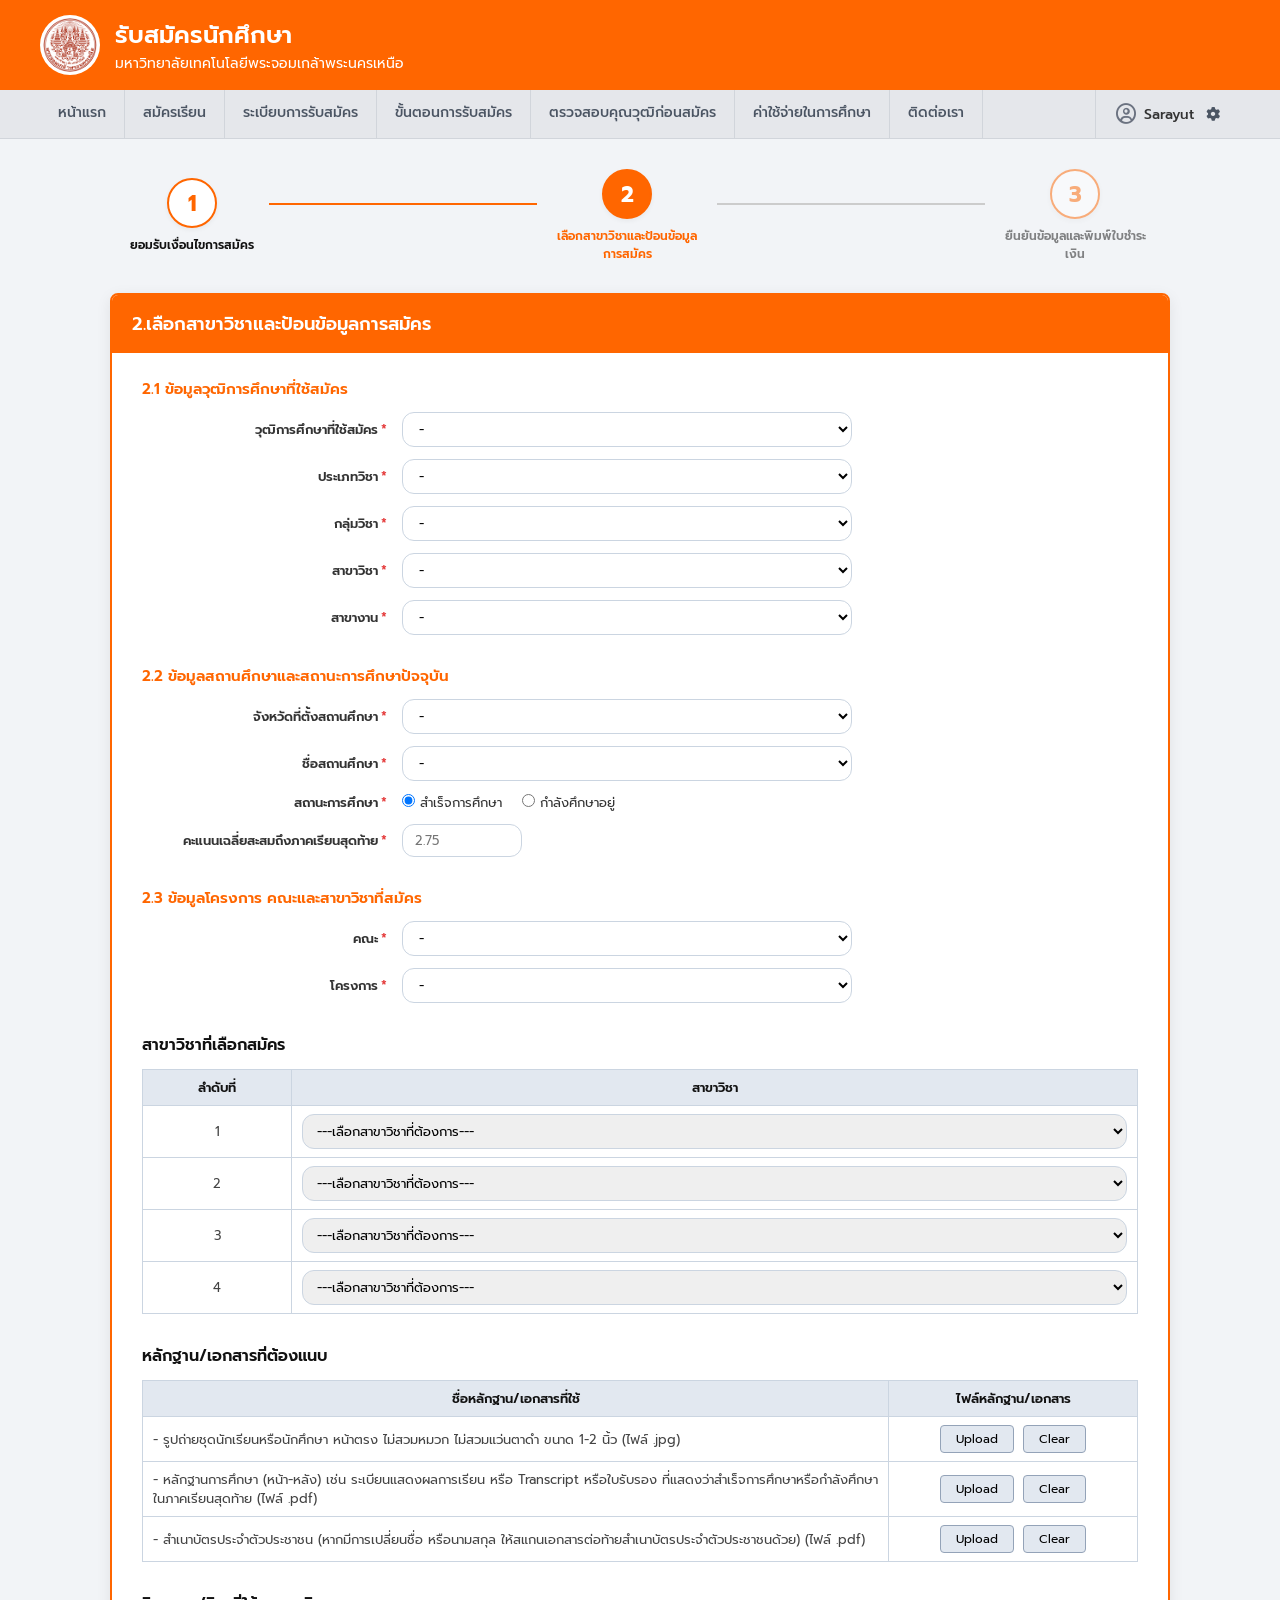
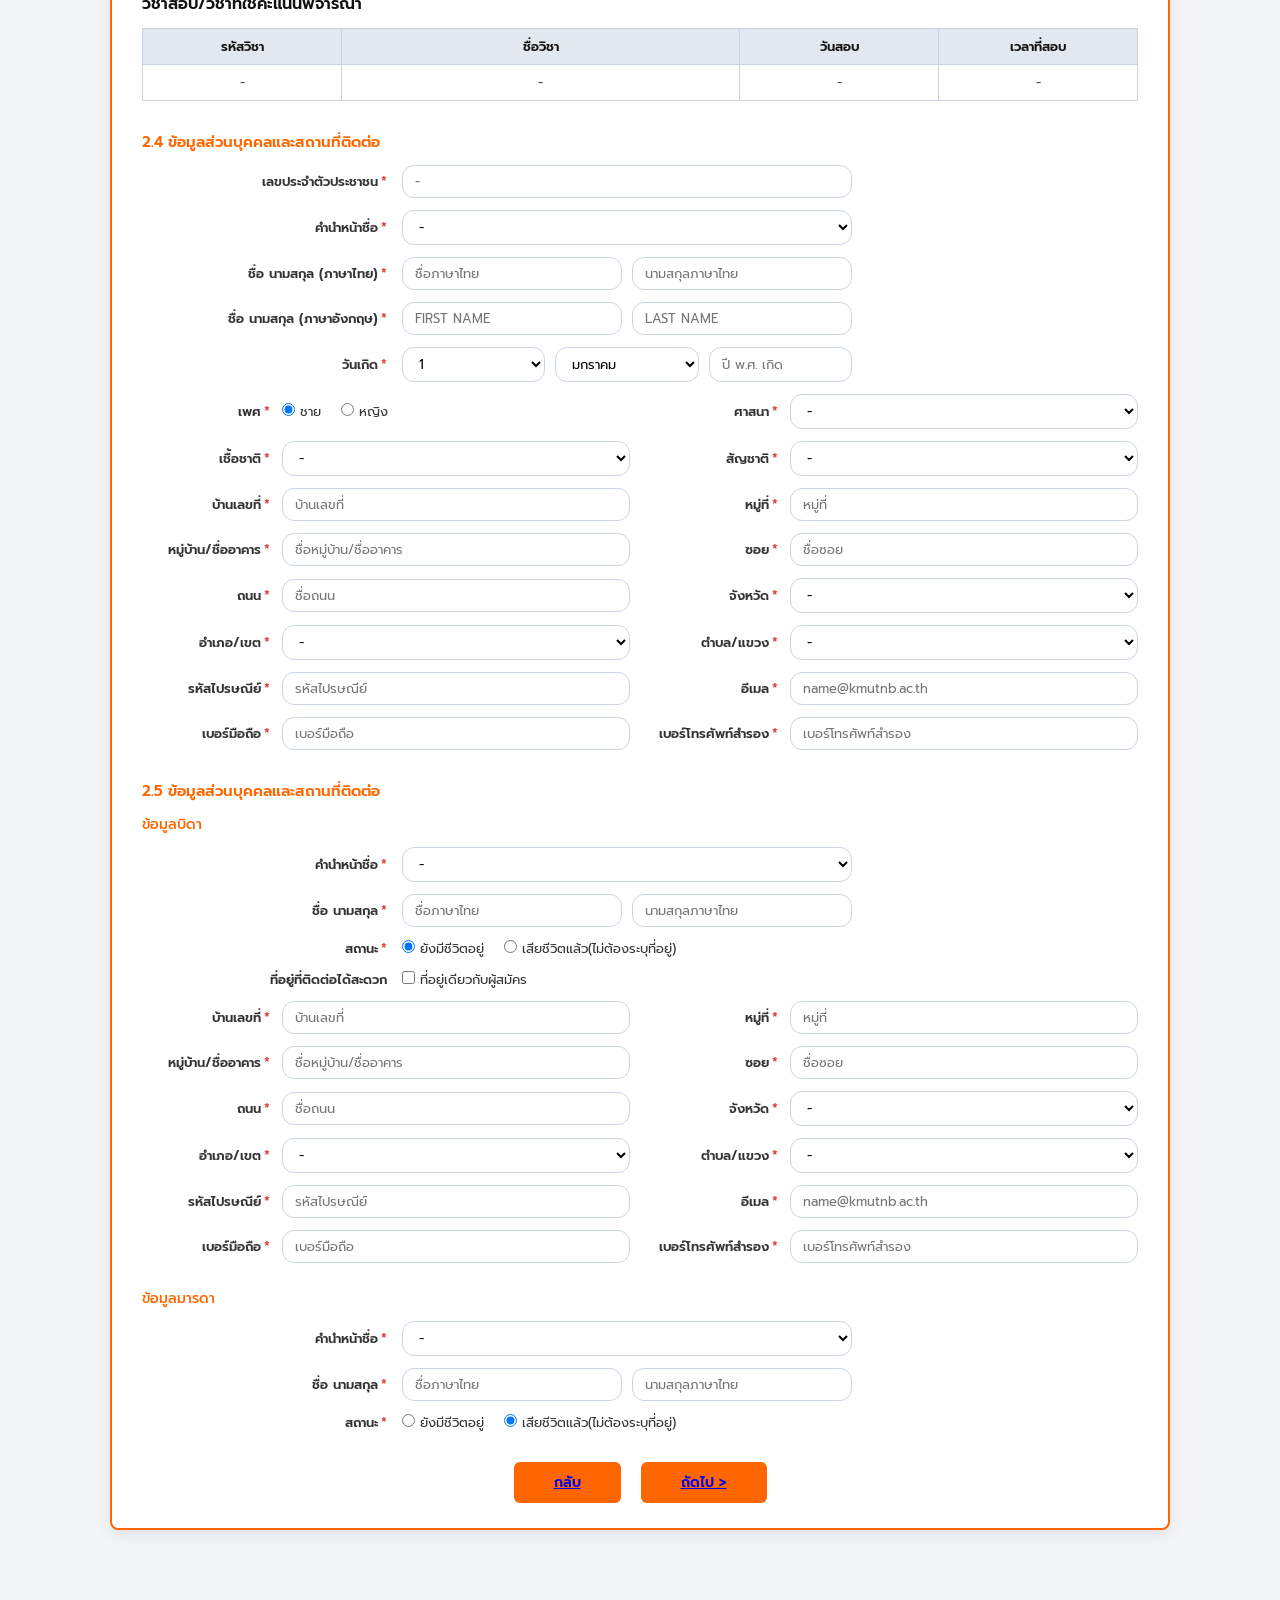
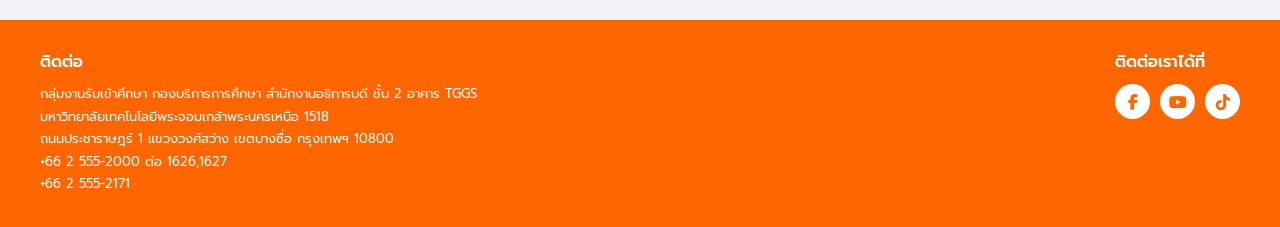
==== form_2.html @ 9cd58e1c "Add files via upload" ====
<!DOCTYPE html>
<html lang="th">
<head>
    <meta charset="UTF-8">
    <meta name="viewport" content="width=device-width, initial-scale=1.0">
    <title>เลือกสาขาวิชาและป้อนข้อมูลการสมัคร - มหาวิทยาลัยเทคโนโลยีพระจอมเกล้าพระนครเหนือ</title>
    <link rel="stylesheet" href="Css/style.css">
    <!-- Google Font (Prompt) -->
    <link href="https://fonts.googleapis.com/css2?family=Prompt:wght@300;400;500;600;700&display=swap" rel="stylesheet">
    <!-- FontAwesome Icons -->
    <link rel="stylesheet" href="https://cdnjs.cloudflare.com/ajax/libs/font-awesome/6.4.0/css/all.min.css">
</head>
<body>

    <!-- Top Header -->
    <header class="top-header">
        <div class="header-container">
            <div class="logo-area">
                <img src="image/logo_kmutnb.png" alt="Logo KMUTNB" class="img-university-logo">
                <div class="header-title">
                    <h1>รับสมัครนักศึกษา</h1>
                    <h2>มหาวิทยาลัยเทคโนโลยีพระจอมเกล้าพระนครเหนือ</h2>
                </div>
            </div>
        </div>
    </header>

    <!-- Navigation Bar -->
    <nav class="main-nav">
        <div class="nav-container">
            <a href="index.html">หน้าแรก</a>
            <a href="form_1.html">สมัครเรียน</a>
            <a href="regulations.html">ระเบียบการรับสมัคร</a>
            <a href="process.html">ขั้นตอนการรับสมัคร</a>
            <a href="eligibility.html">ตรวจสอบคุณวุฒิก่อนสมัคร</a>
            <a href="tuition.html">ค่าใช้จ่ายในการศึกษา</a>
            <a href="contact.html">ติดต่อเรา</a>
            <!-- ส่วนโปรไฟล์และเมนูตั้งค่า -->
            <!-- ส่วนโปรไฟล์และกล่องข้อความออกจากระบบแบบดันลงมาข้างล่าง -->
            <details class="user-profile-dropdown">
                <summary class="user-profile-menu">
                <i class="fa-regular fa-circle-user profile-icon"></i>
                <span>Sarayut</span>
                <i class="fa-solid fa-gear settings-icon"></i>
                </summary>
            
                <!-- กล่องข้อความออกจากระบบที่จะขยายพื้นที่ลงมาด้านล่างโดยไม่ทับซ้อน -->
                <div class="dropdown-box">
                    <a href="Login.html" class="logout-link">
                        <i class="fa-solid fa-right-from-bracket"></i> Log out
                    </a>
                </div>
            </details>
        </div>
    </nav>

    <!-- Main Content Wrapper -->
    <main class="main-content">

        <!-- Step Indicator Bar -->
        <div class="step-wrapper">
            <div class="step-item completed">
                <div class="step-circle">1</div>
                <span class="step-label">ยอมรับเงื่อนไขการสมัคร</span>
            </div>
            <div class="step-line completed"></div>
            <div class="step-item active">
                <div class="step-circle">2</div>
                <span class="step-label">เลือกสาขาวิชาและป้อนข้อมูลการสมัคร</span>
            </div>
            <div class="step-line"></div>
            <div class="step-item">
                <div class="step-circle">3</div>
                <span class="step-label">ยืนยันข้อมูลและพิมพ์ใบชำระเงิน</span>
            </div>
        </div>

        <!-- Main Form Card Container -->
        <div class="form-card">
            <div class="form-header">
                <h3>2.เลือกสาขาวิชาและป้อนข้อมูลการสมัคร</h3>
            </div>

            <form class="application-form">

                <!-- 2.1 ข้อมูลวุฒิการศึกษาที่ใช้สมัคร -->
                <section class="form-section">
                    <h4 class="section-title">2.1 ข้อมูลวุฒิการศึกษาที่ใช้สมัคร</h4>
                    
                    <div class="form-row-single">
                        <label>วุฒิการศึกษาที่ใช้สมัคร<span class="required">*</span></label>
                        <select>
                            <option value="">-</option>
                            <option value="high_school">มัธยมศึกษาตอนปลาย</option>
                            <option value="associate">ปวช.</option>
                            <option value="bachelor">ปวส.</option>
                            <option value="master">ปริญญาตรี</option>
                        </select>
                    </div>
                    <div class="form-row-single">
                        <label>ประเภทวิชา<span class="required">*</span></label>
                        <select>
                            <option value="">-</option>
                            <option value="science">วิทยาศาสตร์</option>
                            <option value="liberal_arts">มนุษยศาสตร์</option>
                            <option value="liberal_arts2">อุตสาหกรรม</option>
                            <option value="liberal_arts3">เทคโนโลยีสารสนเทศ</option>
                        </select>
                    </div>
                    <div class="form-row-single">
                        <label>กลุ่มวิชา<span class="required">*</span></label>
                        <select>
                            <option value="">-</option>
                            <option value="it_innovation">เทคโนโลยีสารสนเทศและนวัตกรรม</option>
                            <option value="it_innovation1">เทคโนโลยีสารสนเทศและการสื่อสาร</option>
                        </select>
                    </div>
                    <div class="form-row-single">
                        <label>สาขาวิชา<span class="required">*</span></label>
                        <select>
                            <option value="">-</option>
                            <option value="it">เทคโนโลยีสารสนเทศ</option>
                            <option value="it1">เทคโนโลยีสื่อสาร</option>
                        </select>
                    </div>
                    <div class="form-row-single">
                        <label>สาขางาน<span class="required">*</span></label>
                        <select>
                            <option value="">-</option>
                            <option value="it">เทคโนโลยีสารสนเทศ</option>
                            <option value="it1">เทคโนโลยีสื่อสาร</option>
                        </select>
                    </div>
                </section>

                <!-- 2.2 ข้อมูลสถานศึกษาและสถานะการศึกษาปัจจุบัน -->
                <section class="form-section">
                    <h4 class="section-title">2.2 ข้อมูลสถานศึกษาและสถานะการศึกษาปัจจุบัน</h4>

                    <div class="form-row-single">
                        <label>จังหวัดที่ตั้งสถานศึกษา<span class="required">*</span></label>
                        <select>
                            <option value="">-</option>
                            <option value="bangkok">กรุงเทพมหานคร</option>
                            <option value="samut_prakan">สมุทรปราการ</option>
                            <option value="nonthaburi">นนทบุรี</option>
                            <option value="pathum_thani">ปทุมธานี</option>
                        </select>
                    </div>
                    <div class="form-row-single">
                        <label>ชื่อสถานศึกษา<span class="required">*</span></label>
                        <select>
                            <option value="">-</option>
                            <option value="pathum_thani">วิทยาลัยเทคโนโลยีปทุมธานี</option>
                            <option value="bangkok">วิทยาลัยเทคโนโลยีกรุงเทพมหานคร</option>
                            <option value="samut_prakan">วิทยาลัยเทคโนโลยีสมุทรปราการ</option>
                            <option value="phangnga">วิทยาลัยเทคโนโลยีพงศ์สวัสดิ์</option>
                            <option value="nonthaburi">โรงเรียนเตรียมอุดม</option>
                        </select>
                    </div>
                    <div class="form-row-single">
                        <label>สถานะการศึกษา<span class="required">*</span></label>
                        <div class="radio-group">
                            <label><input type="radio" name="edu_status" checked> สำเร็จการศึกษา</label>
                            <label><input type="radio" name="edu_status"> กำลังศึกษาอยู่</label>
                        </div>
                    </div>
                    <div class="form-row-single">
                        <label>คะแนนเฉลี่ยสะสมถึงภาคเรียนสุดท้าย<span class="required">*</span></label>
                        <input type="text" placeholder="2.75" class="input-small">
                    </div>
                </section>

                <!-- 2.3 ข้อมูลโครงการ คณะและสาขาวิชาที่สมัคร -->
                <section class="form-section">
                    <h4 class="section-title">2.3 ข้อมูลโครงการ คณะและสาขาวิชาที่สมัคร</h4>

                    <div class="form-row-single">
                        <label>คณะ<span class="required">*</span></label>
                        <select>
                            <option value="">-</option>
                            <option value="faculty_of_engineering">คณะวิศวกรรมศาสตร์</option>
                            <option value="faculty_of_information_technology">คณะเทคโนโลยีสารสนเทศและอุสหกรรม</option>
                        </select>
                    </div>
                    <div class="form-row-single">
                        <label>โครงการ<span class="required">*</span></label>
                        <select>
                            <option value="">-</option>
                            <option value="project_a">โครงการ A</option>
                            <option value="project_b">โครงการ B</option>
                        </select>
                    </div>
                </section>

                <!-- สาขาวิชาที่เลือกสมัคร (Table) -->
                <section class="form-section">
                    <h4 class="table-title">สาขาวิชาที่เลือกสมัคร</h4>
                    <div class="table-responsive">
                        <table class="custom-table">
                            <thead>
                                <tr>
                                    <th width="15%">ลำดับที่</th>
                                    <th width="85%">สาขาวิชา</th>
                                </tr>
                            </thead>
                            <tbody>
                                <tr>
                                    <td class="text-center">1</td>
                                    <td><select>
                                        <option value="">---เลือกสาขาวิชาที่ต้องการ---</option>
                                        <option value="computer_science">สาขาคอมพิวเตอร์วิทยา</option>
                                        <option value="software_engineering">สาขาวิศวกรรมซอฟต์แวร์</option>
                                        <option value="industrial_engineering">สาขาวิชาอุตสาหกรรม</option>
                                        <option value="information_technology">สาขาวิชาเทคโนโลยีสารสนเทศ</option>
                                    </select></td>
                                </tr>
                                <tr>
                                    <td class="text-center">2</td>
                                    <td><select>
                                        <option value="">---เลือกสาขาวิชาที่ต้องการ---</option>
                                        <option value="computer_science">สาขาคอมพิวเตอร์วิทยา</option>
                                        <option value="software_engineering">สาขาวิศวกรรมซอฟต์แวร์</option>
                                        <option value="industrial_engineering">สาขาวิชาอุตสาหกรรม</option>
                                        <option value="information_technology">สาขาวิชาเทคโนโลยีสารสนเทศ</option>
                                    </select></td>
                                </tr>
                                <tr>
                                    <td class="text-center">3</td>
                                    <td><select>
                                        <option value="">---เลือกสาขาวิชาที่ต้องการ---</option>
                                        <option value="computer_science">สาขาคอมพิวเตอร์วิทยา</option>
                                        <option value="software_engineering">สาขาวิศวกรรมซอฟต์แวร์</option>
                                        <option value="industrial_engineering">สาขาวิชาอุตสาหกรรม</option>
                                        <option value="information_technology">สาขาวิชาเทคโนโลยีสารสนเทศ</option>
                                    </select></td>
                                </tr>
                                <tr>
                                    <td class="text-center">4</td>
                                    <td><select>
                                        <option value="">---เลือกสาขาวิชาที่ต้องการ---</option>
                                        <option value="computer_science">สาขาคอมพิวเตอร์วิทยา</option>
                                        <option value="software_engineering">สาขาวิศวกรรมซอฟต์แวร์</option>
                                        <option value="industrial_engineering">สาขาวิชาอุตสาหกรรม</option>
                                        <option value="information_technology">สาขาวิชาเทคโนโลยีสารสนเทศ</option>
                                    </select></td>
                                </tr>
                            </tbody>
                        </table>
                    </div>
                </section>

                <!-- หลักฐาน/เอกสารที่ต้องแนบ (Table) -->
                <section class="form-section">
                    <h4 class="table-title">หลักฐาน/เอกสารที่ต้องแนบ</h4>
                    <div class="table-responsive">
                        <table class="custom-table">
                            <thead>
                                <tr>
                                    <th width="75%">ชื่อหลักฐาน/เอกสารที่ใช้</th>
                                    <th width="25%">ไฟล์หลักฐาน/เอกสาร</th>
                                </tr>
                            </thead>
                            <tbody>
    <tr>
        <td>- รูปถ่ายชุดนักเรียนหรือนักศึกษา หน้าตรง ไม่สวมหมวก ไม่สวมแว่นตาดำ ขนาด 1-2 นิ้ว (ไฟล์ .jpg)</td>
        <td class="text-center">
            <input type="file" id="studentPhoto" accept=".jpg,.jpeg" hidden>
            <button type="button" class="btn-tbl btn-upload"
                    onclick="document.getElementById('studentPhoto').click()">
                Upload
            </button>
            <button type="button" class="btn-tbl btn-clear"
                    onclick="document.getElementById('studentPhoto').value=''">
                Clear
            </button>
        </td>
    </tr>

    <tr>
        <td>- หลักฐานการศึกษา (หน้า-หลัง) เช่น ระเบียนแสดงผลการเรียน หรือ Transcript หรือใบรับรอง ที่แสดงว่าสำเร็จการศึกษาหรือกำลังศึกษาในภาคเรียนสุดท้าย (ไฟล์ .pdf)</td>
        <td class="text-center">
            <input type="file" id="educationDocument" accept=".pdf" hidden>
            <button type="button" class="btn-tbl btn-upload"
                    onclick="document.getElementById('educationDocument').click()">
                Upload
            </button>
            <button type="button" class="btn-tbl btn-clear"
                    onclick="document.getElementById('educationDocument').value=''">
                Clear
            </button>
        </td>
    </tr>

    <tr>
        <td>- สำเนาบัตรประจำตัวประชาชน (หากมีการเปลี่ยนชื่อ หรือนามสกุล ให้สแกนเอกสารต่อท้ายสำเนาบัตรประจำตัวประชาชนด้วย) (ไฟล์ .pdf)</td>
        <td class="text-center">
            <input type="file" id="idCard" accept=".pdf" hidden>
            <button type="button" class="btn-tbl btn-upload"
                    onclick="document.getElementById('idCard').click()">
                Upload
            </button>
            <button type="button" class="btn-tbl btn-clear"
                    onclick="document.getElementById('idCard').value=''">
                Clear
            </button>
        </td>
    </tr>
</tbody>

                        </table>
                    </div>
                </section>

                <!-- วิชาสอบ/วิชาที่ใช้คะแนนพิจารณา (Table) -->
                <section class="form-section">
                    <h4 class="table-title">วิชาสอบ/วิชาที่ใช้คะแนนพิจารณา</h4>
                    <div class="table-responsive">
                        <table class="custom-table">
                            <thead>
                                <tr>
                                    <th width="20%">รหัสวิชา</th>
                                    <th width="40%">ชื่อวิชา</th>
                                    <th width="20%">วันสอบ</th>
                                    <th width="20%">เวลาที่สอบ</th>
                                </tr>
                            </thead>
                            <tbody>
                                <tr class="text-center">
                                    <td>-</td>
                                    <td>-</td>
                                    <td>-</td>
                                    <td>-</td>
                                </tr>
                            </tbody>
                        </table>
                    </div>
                </section>

                <!-- 2.4 ข้อมูลส่วนบุคคลและสถานที่ติดต่อ -->
                <section class="form-section">
                    <h4 class="section-title">2.4 ข้อมูลส่วนบุคคลและสถานที่ติดต่อ</h4>

                    <div class="form-row-single">
                        <label>เลขประจำตัวประชาชน<span class="required">*</span></label>
                        <input type="text" placeholder="-">
                    </div>
                    <div class="form-row-single">
                        <label>คำนำหน้าชื่อ<span class="required">*</span></label>
                        <select><option value="">-</option>
                            <option value="mr">นาย</option>
                            <option value="mrs">นาง</option>
                            <option value="miss">นางสาว</option>
                        </select>
                    </div>
                    <div class="form-row-single">
                        <label>ชื่อ นามสกุล (ภาษาไทย)<span class="required">*</span></label>
                        <div class="input-dual">
                            <input type="text" placeholder="ชื่อภาษาไทย">
                            <input type="text" placeholder="นามสกุลภาษาไทย">
                        </div>
                    </div>
                    <div class="form-row-single">
                        <label>ชื่อ นามสกุล (ภาษาอังกฤษ)<span class="required">*</span></label>
                        <div class="input-dual">
                            <input type="text" placeholder="FIRST NAME">
                            <input type="text" placeholder="LAST NAME">
                        </div>
                    </div>
                    <div class="form-row-single">
                        <label>วันเกิด<span class="required">*</span></label>
                        <div class="input-triple">
                            <select><option value="">1</option>
                                <option value="2">2</option>
                                <option value="3">3</option>
                                <option value="4">4</option>
                                <option value="5">5</option>
                                <option value="6">6</option>
                                <option value="7">7</option>
                                <option value="8">8</option>
                                <option value="9">9</option>
                                <option value="10">10</option>
                                <option value="11">11</option>
                                <option value="12">12</option>
                                <option value="13">13</option>
                                <option value="14">14</option>
                                <option value="15">15</option>
                                <option value="16">16</option>
                                <option value="17">17</option>
                                <option value="18">18</option>
                                <option value="19">19</option>
                                <option value="20">20</option>
                                <option value="21">21</option>
                                <option value="22">22</option>
                                <option value="23">23</option>
                                <option value="24">24</option>
                                <option value="25">25</option>
                                <option value="26">26</option>
                                <option value="27">27</option>
                                <option value="28">28</option>
                                <option value="29">29</option>
                                <option value="30">30</option>
                                <option value="31">31</option>
                            </select>
                            <select>
                                <option value="">มกราคม</option>
                                <option value="2">กุมภาพันธ์</option>
                                <option value="3">มีนาคม</option>
                                <option value="4">เมษายน</option>
                                <option value="5">พฤษภาคม</option>
                                <option value="6">มิถุนายน</option>
                                <option value="7">กรกฎาคม</option>
                                <option value="8">สิงหาคม</option>
                                <option value="9">กันยายน</option>
                                <option value="10">ตุลาคม</option>
                                <option value="11">พฤศจิกายน</option>
                                <option value="12">ธันวาคม</option>
                            </select>
                            <input type="text" placeholder="ปี พ.ศ. เกิด">
                        </div>
                    </div>

                    <!-- 2 Column Form Layout -->
                    <div class="form-grid-2">
                        <div class="form-group-grid">
                            <label>เพศ<span class="required">*</span></label>
                            <div class="radio-group">
                                <label><input type="radio" name="gender" checked> ชาย</label>
                                <label><input type="radio" name="gender"> หญิง</label>
                            </div>
                        </div>
                        <div class="form-group-grid">
                            <label>ศาสนา<span class="required">*</span></label>
                            <select>
                                <option value="">-</option>
                                <option value="buddhism">พุทธ</option>
                                <option value="islam">อิสลาม</option>
                                <option value="christianity">คริสต์</option>
                            </select>
                        </div>

                        <div class="form-group-grid">
                            <label>เชื้อชาติ<span class="required">*</span></label>
                            <select>
                                <option value="">-</option>
                                <option value="thai">ไทย</option>
                                <option value="chinese">จีน</option>
                                <option value="malaysian">มาเลเซีย</option>
                            </select>
                        </div>
                        <div class="form-group-grid">
                            <label>สัญชาติ<span class="required">*</span></label>
                            <select>
                                <option value="">-</option>
                                <option value="thai">ไทย</option>
                                <option value="chinese">จีน</option>
                                <option value="malaysian">มาเลเซีย</option>
                            </select>
                        </div>

                        <div class="form-group-grid">
                            <label>บ้านเลขที่<span class="required">*</span></label>
                            <input type="text" placeholder="บ้านเลขที่">
                        </div>
                        <div class="form-group-grid">
                            <label>หมู่ที่<span class="required">*</span></label>
                            <input type="text" placeholder="หมู่ที่">
                        </div>

                        <div class="form-group-grid">
                            <label>หมู่บ้าน/ชื่ออาคาร<span class="required">*</span></label>
                            <input type="text" placeholder="ชื่อหมู่บ้าน/ชื่ออาคาร">
                        </div>
                        <div class="form-group-grid">
                            <label>ซอย<span class="required">*</span></label>
                            <input type="text" placeholder="ชื่อซอย">
                        </div>

                        <div class="form-group-grid">
                            <label>ถนน<span class="required">*</span></label>
                            <input type="text" placeholder="ชื่อถนน">
                        </div>
                        <div class="form-group-grid">
                            <label>จังหวัด<span class="required">*</span></label>
                            <select>
                                <option value="">-</option>
                                <option value="bangkok">กรุงเทพมหานคร</option>
                                <option value="phuket">ภูเก็ต</option>
                                <option value="chonburi">จันทบุรี</option>
                            </select>
                        </div>

                        <div class="form-group-grid">
                            <label>อำเภอ/เขต<span class="required">*</span></label>
                            <select>
                                <option value="">-</option>
                                <option value="klongtoey">คลองตัน</option>
                                <option value="sathon">สะท้อน</option>
                            </select>
                        </div>
                        <div class="form-group-grid">
                            <label>ตำบล/แขวง<span class="required">*</span></label>
                            <select>
                                <option value="">-</option>
                                <option value="suanluang">สวนหลวง</option>
                                <option value="latphrao">ลาดพร้าว</option>
                            </select>
                        </div>

                        <div class="form-group-grid">
                            <label>รหัสไปรษณีย์<span class="required">*</span></label>
                            <input type="text" placeholder="รหัสไปรษณีย์">
                        </div>
                        <div class="form-group-grid">
                            <label>อีเมล<span class="required">*</span></label>
                            <input type="email" placeholder="name@kmutnb.ac.th">
                        </div>

                        <div class="form-group-grid">
                            <label>เบอร์มือถือ<span class="required">*</span></label>
                            <input type="text" placeholder="เบอร์มือถือ">
                        </div>
                        <div class="form-group-grid">
                            <label>เบอร์โทรศัพท์สำรอง<span class="required">*</span></label>
                            <input type="text" placeholder="เบอร์โทรศัพท์สำรอง">
                        </div>
                    </div>
                </section>

                <!-- 2.5 ข้อมูลบิดา-มารดา -->
                <section class="form-section">
                    <h4 class="section-title">2.5 ข้อมูลส่วนบุคคลและสถานที่ติดต่อ</h4>
                    
                    <!-- ข้อมูลบิดา -->
                    <div class="sub-section-title">ข้อมูลบิดา</div>
                    <div class="form-row-single">
                        <label>คำนำหน้าชื่อ<span class="required">*</span></label>
                        <select>
                            <option value="">-</option>
                            <option value="mr">นาย</option>
                            <option value="miss">นางสาว</option>
                            <option value="mrs">นาง</option>
                        </select>
                    </div>
                    <div class="form-row-single">
                        <label>ชื่อ นามสกุล<span class="required">*</span></label>
                        <div class="input-dual">
                            <input type="text" placeholder="ชื่อภาษาไทย">
                            <input type="text" placeholder="นามสกุลภาษาไทย">
                        </div>
                    </div>
                    <div class="form-row-single">
                        <label>สถานะ<span class="required">*</span></label>
                        <div class="radio-group">
                            <label><input type="radio" name="father_status" checked> ยังมีชีวิตอยู่</label>
                            <label><input type="radio" name="father_status"> เสียชีวิตแล้ว(ไม่ต้องระบุที่อยู่)</label>
                        </div>
                    </div>
                    <div class="form-row-single">
                        <label>ที่อยู่ที่ติดต่อได้สะดวก</label>
                        <div class="checkbox-group">
                            <label><input type="checkbox"> ที่อยู่เดียวกับผู้สมัคร</label>
                        </div>
                    </div>

                    <div class="form-grid-2">
                        <div class="form-group-grid">
                            <label>บ้านเลขที่<span class="required">*</span></label>
                            <input type="text" placeholder="บ้านเลขที่">
                        </div>
                        <div class="form-group-grid">
                            <label>หมู่ที่<span class="required">*</span></label>
                            <input type="text" placeholder="หมู่ที่">
                        </div>

                        <div class="form-group-grid">
                            <label>หมู่บ้าน/ชื่ออาคาร<span class="required">*</span></label>
                            <input type="text" placeholder="ชื่อหมู่บ้าน/ชื่ออาคาร">
                        </div>
                        <div class="form-group-grid">
                            <label>ซอย<span class="required">*</span></label>
                            <input type="text" placeholder="ชื่อซอย">
                        </div>

                        <div class="form-group-grid">
                            <label>ถนน<span class="required">*</span></label>
                            <input type="text" placeholder="ชื่อถนน">
                        </div>
                        <div class="form-group-grid">
                            <label>จังหวัด<span class="required">*</span></label>
                            <select>
                                <option value="">-</option>
                                <option value="bangkok">กรุงเทพมหานคร</option>
                                <option value="phuket">ภูเก็ต</option>
                                <option value="chonburi">จันทบุรี</option>
                            </select>
                        </div>

                        <div class="form-group-grid">
                            <label>อำเภอ/เขต<span class="required">*</span></label>
                            <select>
                                <option value="">-</option>
                                <option value="klongtoey">คลองตัน</option>
                                <option value="sathon">สะท้อน</option>
                            </select>
                        </div>
                        <div class="form-group-grid">
                            <label>ตำบล/แขวง<span class="required">*</span></label>
                            <select>
                                <option value="">-</option>
                                <option value="suanluang">สวนหลวง</option>
                                <option value="latphrao">ลาดพร้าว</option>
                            </select>
                        </div>

                        <div class="form-group-grid">
                            <label>รหัสไปรษณีย์<span class="required">*</span></label>
                            <input type="text" placeholder="รหัสไปรษณีย์">
                        </div>
                        <div class="form-group-grid">
                            <label>อีเมล<span class="required">*</span></label>
                            <input type="email" placeholder="name@kmutnb.ac.th">
                        </div>

                        <div class="form-group-grid">
                            <label>เบอร์มือถือ<span class="required">*</span></label>
                            <input type="text" placeholder="เบอร์มือถือ">
                        </div>
                        <div class="form-group-grid">
                            <label>เบอร์โทรศัพท์สำรอง<span class="required">*</span></label>
                            <input type="text" placeholder="เบอร์โทรศัพท์สำรอง">
                        </div>
                    </div>

                    <!-- ข้อมูลมารดา -->
                    <div class="sub-section-title mt-20">ข้อมูลมารดา</div>
                    <div class="form-row-single">
                        <label>คำนำหน้าชื่อ<span class="required">*</span></label>
                        <select>
                            <option value="">-</option>
                            <option value="mr">นาย</option>
                            <option value="miss">นางสาว</option>
                            <option value="mrs">นาง</option>
                        </select>
                    </div>
                    <div class="form-row-single">
                        <label>ชื่อ นามสกุล<span class="required">*</span></label>
                        <div class="input-dual">
                            <input type="text" placeholder="ชื่อภาษาไทย">
                            <input type="text" placeholder="นามสกุลภาษาไทย">
                        </div>
                    </div>
                    <div class="form-row-single">
                        <label>สถานะ<span class="required">*</span></label>
                        <div class="radio-group">
                            <label><input type="radio" name="mother_status"> ยังมีชีวิตอยู่</label>
                            <label><input type="radio" name="mother_status" checked> เสียชีวิตแล้ว(ไม่ต้องระบุที่อยู่)</label>
                        </div>
                    </div>
                </section>

                <!-- Action Buttons -->
                <div class="action-buttons">
                    <button type="button" class="btn-back"><a href="form_1.html">กลับ</a></button>
                    <button type="button" class="btn-next"><a href="form_3.html">ถัดไป &gt;</a></button>
                </div>

            </form>
        </div>

    </main>

    <!-- Bottom Footer -->
    <footer class="main-footer">
        <div class="footer-container">
            <div class="footer-info">
                <h4>ติดต่อ</h4>
                <p>กลุ่มงานรับเข้าศึกษา กองบริการการศึกษา สำนักงานอธิการบดี ชั้น 2 อาคาร TGGS</p>
                <p>มหาวิทยาลัยเทคโนโลยีพระจอมเกล้าพระนครเหนือ 1518</p>
                <p>ถนนประชาราษฎร์ 1 แขวงวงศ์สว่าง เขตบางซื่อ กรุงเทพฯ 10800</p>
                <p>+66 2 555-2000 ต่อ 1626,1627</p>
                <p>+66 2 555-2171</p>
            </div>
            <div class="footer-social">
                <h4>ติดต่อเราได้ที่</h4>
                <div class="social-icons">
                    <a href="https://www.facebook.com/admission.kmutnb/" class="facebook"><i class="fa-brands fa-facebook-f"></i></a>
                    <a href="https://www.youtube.com/c/KMUTNBofficial/videos" class="youtube"><i class="fa-brands fa-youtube"></i></a>
                    <a href="https://www.tiktok.com/@kmutnbofficial" class="tiktok"><i class="fa-brands fa-tiktok"></i></a>
                </div>
            </div>
        </div>
    </footer>

</body>
</html>
---- Css/style.css ----
* {
    margin: 0;
    padding: 0;
    box-sizing: border-box;
    font-family: 'Prompt', sans-serif;
}

body {
    background-color: #f2f4f7;
    color: #333;
}

/* Orange Top Header */
.top-header {
    background-color: #ff6600;
    padding: 15px 20px;
}

.header-container {
    max-width: 1200px;
    margin: 0 auto;
}

.logo-area {
    display: flex;
    align-items: center;
    gap: 15px;
}

/* University Logo Image Styling */
.img-university-logo {
    width: 60px;
    height: 60px;
    object-fit: contain;
    background: #fff;
    border-radius: 50%;
    padding: 3px;
}

.header-title h1 {
    color: #fff;
    font-size: 24px;
    font-weight: 600;
}

.header-title h2 {
    color: #fff;
    font-size: 14px;
    font-weight: 400;
}

/* Navigation Bar */
.main-nav {
    background-color: #e5e7eb;
    border-bottom: 1px solid #d1d5db;
    overflow-x: auto;
}

.nav-container {
    max-width: 1200px;
    margin: 0 auto;
    display: flex;
    white-space: nowrap;
}

.main-nav a {
    padding: 12px 18px;
    text-decoration: none;
    color: #4b5563;
    font-size: 14px;
    font-weight: 500;
    border-right: 1px solid #d1d5db;
}

.main-nav a:hover, .main-nav a.active {
    background-color: #d1d5db;
    color: #111;
}

.main-nav a.logout-btn {
    margin-left: auto;
    border-left: 1px solid #d1d5db;
}

/* Main Content Wrapper */
.main-content {
    max-width: 900px;
    margin: 30px auto;
    padding: 0 15px;
}

/* Banner Mascot Image Styling */
.img-banner-mascot {
    max-height: 180px;
    object-fit: contain;
    width: 100%;
}

/* Poster Card Layout */


/* Poster Girl Graphic Image Styling */
.img-poster-girl {
    position: contain;
    width: 840px;
    height: 900px;
    
    object-fit: contain;
}

/* Bottom Footer Section */
.main-footer {
    background-color: #ff6600;
    color: #fff;
    padding: 30px 20px;
    margin-top: 40px;
}

.footer-container {
    max-width: 1200px;
    margin: 0 auto;
    display: flex;
    flex-wrap: wrap;
    justify-content: space-between;
    gap: 20px;
}

.footer-info {
    max-width: 600px;
}

.footer-info h4, .footer-social h4 {
    font-size: 16px;
    margin-bottom: 10px;
    font-weight: 600;
}

.footer-info p {
    font-size: 13px;
    line-height: 1.5;
    margin-bottom: 5px;
}

.social-icons {
    display: flex;
    gap: 10px;
}

.social-icons a {
    display: inline-flex;
    justify-content: center;
    align-items: center;
    width: 35px;
    height: 35px;
    background: #fff;
    color: #ff6600;
    border-radius: 50%;
    text-decoration: none;
    font-size: 16px;
    transition: 0.3s;
}

.social-icons a:hover {
    background: #333;
    color: #fff;
}

/* ส่วนสถิติ (Stats Section) */
.stats-section {
    background-color: #ffffff;
    padding: 50px 20px;
    margin-top: 30px;
}

.stats-container {
    max-width: 1100px;
    margin: 0 auto;
}

.stats-main-title {
    text-align: center;
    font-size: 20px;
    font-weight: 600;
    color: #111111;
    margin-bottom: 40px;
}

/* เลย์เอาต์ 2 คอลัมน์ */
.stats-grid {
    display: grid;
    grid-template-columns: repeat(2, 1fr);
    gap: 40px;
}

@media (max-width: 768px) {
    .stats-grid {
        grid-template-columns: 1fr;
    }
}

/* สไตล์กล่องการ์ดสถิติ */
.stat-card {
    background-color: #e5e7eb;
    border-radius: 16px;
    padding: 30px 25px;
    display: flex;
    flex-direction: column;
    align-items: center;
    text-align: center;
    box-shadow: 0 4px 10px rgba(0, 0, 0, 0.03);
    border: 1px solid #d1d5db;
}

/* ไอคอนและพื้นหลังวงกลมสีเขียว */
.stat-icon-wrapper {
    margin-bottom: 20px;
    display: flex;
    justify-content: center;
    align-items: center;
}

.stat-icon-wrapper.circle-bg {
    width: 90px;
    height: 90px;
    background-color: #2dd4bf; /* โทนสีเขียวอมฟ้าตามตัวอย่าง */
    border-radius: 50%;
    box-shadow: 0 4px 8px rgba(0, 0, 0, 0.08);
}

.stat-icon {
    width: 50px;
    height: 50px;
    object-fit: contain;
}

.graph-icon {
    width: 70px;
    height: 70px;
}

/* เส้นคั่นหัวข้อในการ์ด */
.stat-title {
    font-size: 16px;
    font-weight: 600;
    color: #111111;
    width: 100%;
    padding-bottom: 12px;
    margin-bottom: 15px;
    border-bottom: 1px solid #9ca3af;
}

/* รายการข้อมูลด้านใน */
.stat-list {
    list-style: none;
    padding: 0;
    margin: 0;
    text-align: left;
    width: 100%;
}

.stat-list li {
    font-size: 14px;
    color: #333333;
    margin-bottom: 10px;
    position: relative;
    padding-left: 15px;
    line-height: 1.5;
}

.stat-list li::before {
    content: "•";
    position: absolute;
    left: 0;
    color: #333333;
    font-weight: bold;
}

        /* End index */

* {
    margin: 0;
    padding: 0;
    box-sizing: border-box;
    font-family: 'Prompt', sans-serif;
}

body {
    background-color: #ededed;
    color: #333;
    display: flex;
    flex-direction: column;
    min-height: 100vh;
}

/* Register Wrapper */
.register-wrapper {
    flex: 1;
    display: flex;
    justify-content: center;
    align-items: center;
    padding: 40px 20px;
}

/* Register Card Container */
.register-card {
    background: #fff;
    width: 100%;
    max-width: 650px;
    padding: 40px 50px;
    border-radius: 4px;
    box-shadow: 0 2px 10px rgba(0, 0, 0, 0.05);
}

/* University Emblem Image Styling */
.logo-container {
    text-align: center;
    margin-bottom: 20px;
}

.img-emblem {
    width: 130px;
    height: 130px;
    object-fit: contain;
}

/* Title Styling */
.register-title {
    text-align: center;
    font-size: 22px;
    font-weight: 600;
    margin-bottom: 30px;
    color: #111;
}

/* Form Layout */
.register-form {
    display: flex;
    flex-direction: column;
    gap: 16px;
}

.form-group {
    display: flex;
    flex-direction: column;
    position: relative;
}

.form-group label {
    font-size: 14px;
    font-weight: 500;
    margin-bottom: 6px;
    color: #222;
}

.required {
    color: #e53e3e;
}

/* Input Fields Styling */
.form-group input {
    width: 100%;
    padding: 10px 14px;
    border: 1px solid #cbd5e1;
    border-radius: 6px;
    font-size: 14px;
    outline: none;
    transition: border-color 0.2s;
    background-color: #fff;
}

.form-group input:focus {
    border-color: #d97706;
}

.form-group input::placeholder {
    color: #94a3b8;
    font-size: 13px;
}

/* Input with Password Eye Icon */
.input-with-icon {
    position: relative;
    display: flex;
    align-items: center;
}

.input-with-icon input {
    padding-right: 40px;
}

.toggle-password {
    position: absolute;
    right: 14px;
    color: #64748b;
    cursor: pointer;
    font-size: 14px;
}

/* Form Helper Hints */
.form-hint {
    font-size: 12px;
    color: #64748b;
    margin-top: 4px;
}

/* Submit Button */
.btn-submit {
    margin-top: 15px;
    width: 100%;
    background-color: #b45309;
    color: #fff;
    border: none;
    border-radius: 6px;
    padding: 12px;
    font-size: 16px;
    font-weight: 500;
    cursor: pointer;
    transition: background-color 0.2s;
}

.btn-submit:hover {
    background-color: #92400e;
}

/* Bottom Footer Section */
.main-footer {
    background-color: #ff6600;
    color: #fff;
    padding: 25px 40px;
    font-size: 13px;
}

.footer-container {
    max-width: 1200px;
    margin: 0 auto;
}

.footer-container h4 {
    font-size: 15px;
    font-weight: 600;
    margin-bottom: 8px;
}

.footer-container p {
    line-height: 1.5;
    margin-bottom: 3px;
}

* {
    margin: 0;
    padding: 0;
    box-sizing: border-box;
    font-family: 'Prompt', sans-serif;
}

body {
    background-color: #ededed;
    color: #333;
    display: flex;
    flex-direction: column;
    min-height: 100vh;
}

/* Login Wrapper */
.login-wrapper {
    flex: 1;
    display: flex;
    justify-content: center;
    align-items: center;
    padding: 40px 20px;
}

/* Login Card Container */
.login-card {
    background: #fff;
    width: 100%;
    max-width: 550px;
    padding: 40px 50px;
    border-radius: 4px;
    box-shadow: 0 2px 10px rgba(0, 0, 0, 0.05);
}

/* University Emblem Image Styling */
.logo-container {
    text-align: center;
    margin-bottom: 20px;
}

.img-emblem {
    width: 130px;
    height: 130px;
    object-fit: contain;
}

/* Title Styling */
.login-title {
    text-align: center;
    font-size: 20px;
    font-weight: 600;
    margin-bottom: 25px;
    color: #111;
}

/* Form Layout */
.login-form {
    display: flex;
    flex-direction: column;
    gap: 16px;
}

.form-group {
    display: flex;
    flex-direction: column;
}

.form-group label {
    font-size: 14px;
    font-weight: 500;
    margin-bottom: 6px;
    color: #111;
}

/* Input Fields Styling */
.form-group input {
    width: 100%;
    padding: 10px 14px;
    border: 1px solid #cbd5e1;
    border-radius: 6px;
    font-size: 14px;
    outline: none;
    transition: border-color 0.2s;
    background-color: #fff;
}

.form-group input:focus {
    border-color: #b45309;
}

.form-group input::placeholder {
    color: #94a3b8;
    font-size: 13px;
}

/* Login Button */
.btn-login {
    margin-top: 10px;
    width: 100%;
    background-color: #b45309;
    color: #fff;
    border: none;
    border-radius: 6px;
    padding: 12px;
    font-size: 16px;
    font-weight: 500;
    cursor: pointer;
    transition: background-color 0.2s;
}

.btn-login:hover {
    background-color: #92400e;
}

/* Authentication Links */
.auth-links {
    text-align: center;
    margin-top: 15px;
    display: flex;
    flex-direction: column;
    gap: 6px;
    font-size: 13px;
}

.forgot-link {
    color: #b45309;
    text-decoration: none;
    font-weight: 500;
}

.forgot-link:hover {
    text-decoration: underline;
}

.register-text {
    color: #111;
}

.register-text a {
    color: #b45309;
    text-decoration: none;
    font-weight: 500;
}

.register-text a:hover {
    text-decoration: underline;
}

/* Bottom Footer Section */
.main-footer {
    background-color: #ff6600;
    color: #fff;
    padding: 25px 40px;
    font-size: 13px;
}

.footer-container {
    max-width: 1200px;
    margin: 0 auto;
}

.footer-container h4 {
    font-size: 15px;
    font-weight: 600;
    margin-bottom: 8px;
}

.footer-container p {
    line-height: 1.5;
    margin-bottom: 3px;
}

* {
    margin: 0;
    padding: 0;
    box-sizing: border-box;
    font-family: 'Prompt', sans-serif;
}

body {
    background-color: #f2f4f7;
    color: #333;
}

/* Orange Top Header */
.top-header {
    background-color: #ff6600;
    padding: 15px 20px;
}

.header-container {
    max-width: 1200px;
    margin: 0 auto;
}

.logo-area {
    display: flex;
    align-items: center;
    gap: 15px;
}

/* University Logo Image Styling */
.img-university-logo {
    width: 60px;
    height: 60px;
    object-fit: contain;
    background: #fff;
    border-radius: 50%;
    padding: 3px;
}

.header-title h1 {
    color: #fff;
    font-size: 24px;
    font-weight: 600;
}

.header-title h2 {
    color: #fff;
    font-size: 14px;
    font-weight: 400;
}

/* Navigation Bar */
.main-nav {
    background-color: #e5e7eb;
    border-bottom: 1px solid #d1d5db;
    width: 100%;
}

.nav-container {
    max-width: 1200px;
    margin: 0 auto;
    display: flex;
    justify-content: space-between;
    align-items: stretch;
    flex-wrap: wrap; /* ยอมให้ขยายลงมาด้านล่างได้เมื่อเปิดใช้งาน */
}

.nav-links-wrapper {
    display: flex;
    flex-wrap: wrap;
}

.nav-links-wrapper a {
    padding: 14px 20px;
    text-decoration: none;
    color: #4b5563;
    font-size: 14px;
    font-weight: 500;
    border-right: 1px solid #d1d5db;
    display: flex;
    align-items: center;
    justify-content: center;
}

/* เมนูหน้าแรก (Active) มีกรอบสี่เหลี่ยมรอบตัว */
.nav-links-wrapper a.active {
    background-color: #e5e7eb;
    color: #111;
    border: 1px solid #333;
    margin: 6px 8px;
    padding: 6px 16px;
    border-radius: 2px;
}

.nav-links-wrapper a:hover:not(.active) {
    background-color: #d1d5db;
    color: #111;
}

/* ส่วนโปรไฟล์ทางขวาสุด */
.user-profile-dropdown {
    margin-left: auto;
    border-left: 1px solid #d1d5db;
    display: flex;
    flex-direction: column; /* จัดเรียงเนื้อหาภายในให้อยู่แนวตั้งเมื่อเปิด */
}

/* ซ่อนลูกศร default ของแท็ก details */
.user-profile-dropdown summary {
    list-style: none;
    cursor: pointer;
}
.user-profile-dropdown summary::-webkit-details-marker {
    display: none;
}

.user-profile-menu {
    padding: 0 20px;
    height: 100%;
    color: #333;
    font-size: 14px;
    font-weight: 500;
    display: flex;
    align-items: center;
    gap: 8px;
    user-select: none;
    background-color: #e5e7eb;
    min-height: 48px;
}

.user-profile-menu:hover {
    background-color: #d1d5db;
}

.profile-icon {
    font-size: 20px;
    color: #6b7280;
}

.settings-icon {
    font-size: 14px;
    color: #4b5563;
    margin-left: 4px;
}

/* กล่องข้อความ Log out ด้านล่าง แบบเป็นบล็อกใหม่ ไม่ทับซ้อน */
.dropdown-box {
    background-color: #ffffff;
    border-top: 1px solid #d1d5db;
    width: 100%;
}

.dropdown-box a.logout-link {
    padding: 12px 20px;
    text-decoration: none;
    color: #ef4444; /* โทนสีแดงสำหรับออกจากระบบ */
    font-size: 14px;
    font-weight: 500;
    display: flex;
    align-items: center;
    gap: 10px;
    width: 100%;
    box-sizing: border-box;
}

.dropdown-box a.logout-link:hover {
    background-color: #fee2e2;
}

/* Main Content Wrapper */
.main-content {
    max-width: 900px;
    margin: 30px auto;
    padding: 0 15px;
}

/* Step Indicator Bar */
.step-wrapper {
    display: flex;
    align-items: center;
    justify-content: center;
    margin-bottom: 30px;
    padding: 0 20px;
}

.step-item {
    display: flex;
    flex-direction: column;
    align-items: center;
    text-align: center;
    opacity: 0.5;
}

.step-item.active {
    opacity: 1;
}

.step-circle {
    width: 50px;
    height: 50px;
    background-color: #fff;
    border: 2px solid #ff6600;
    border-radius: 50%;
    display: flex;
    justify-content: center;
    align-items: center;
    font-size: 22px;
    font-weight: 700;
    color: #ff6600;
    margin-bottom: 8px;
    box-shadow: 0 2px 5px rgba(0,0,0,0.05);
}

.step-item.active .step-circle {
    background-color: #ff6600;
    color: #fff;
}

.step-label {
    font-size: 13px;
    font-weight: 600;
    color: #ff6600;
    max-width: 150px;
}

.step-line {
    flex: 1;
    height: 2px;
    background-color: #ff6600;
    margin: 0 15px;
    margin-bottom: 25px;
}

/* Terms and Conditions Card */
.terms-card {
    background: #fff;
    border-radius: 8px;
    box-shadow: 0 4px 15px rgba(0,0,0,0.08);
    border: 2px solid #ff6600;
    overflow: hidden;
}

.terms-header {
    background-color: #ff6600;
    color: #fff;
    padding: 15px 20px;
}

.terms-header h3 {
    font-size: 18px;
    font-weight: 600;
}

.terms-body {
    padding: 25px 30px;
}

.terms-intro {
    font-size: 13px;
    line-height: 1.6;
    color: #4b5563;
    margin-bottom: 15px;
    text-align: justify;
}

.terms-list {
    margin-left: 20px;
    font-size: 12px;
    line-height: 1.6;
    color: #4b5563;
    display: flex;
    flex-direction: column;
    gap: 12px;
    margin-bottom: 25px;
    text-align: justify;
}

.highlight-text {
    color: #ff6600;
    font-weight: 600;
}

/* Checkbox Container */
.checkbox-container {
    margin-bottom: 25px;
    font-size: 13px;
    font-weight: 500;
    color: #111;
}

.checkbox-container label {
    display: flex;
    align-items: center;
    gap: 10px;
    cursor: pointer;
}

.checkbox-container input[type="checkbox"] {
    width: 16px;
    height: 16px;
    accent-color: #ff6600;
    cursor: pointer;
}

/* Action Buttons */
.action-buttons {
    display: flex;
    justify-content: center;
    gap: 15px;
}

.btn-back, .btn-next {
    padding: 10px 35px;
    border-radius: 6px;
    font-size: 14px;
    font-weight: 600;
    cursor: pointer;
    border: none;
    transition: background-color 0.2s;
}

.btn-back {
    background-color: #ff6600;
    color: #fff;
}

.btn-back:hover {
    background-color: #e55c00;
}

.btn-next {
    background-color: #ff6600;
    color: #fff;
}

.btn-next:hover {
    background-color: #e55c00;
}

/* Bottom Footer Section */
.main-footer {
    background-color: #ff6600;
    color: #fff;
    padding: 30px 20px;
    margin-top: 40px;
}

.footer-container {
    max-width: 1200px;
    margin: 0 auto;
    display: flex;
    flex-wrap: wrap;
    justify-content: space-between;
    gap: 20px;
}

.footer-info {
    max-width: 600px;
}

.footer-info h4, .footer-social h4 {
    font-size: 16px;
    margin-bottom: 10px;
    font-weight: 600;
}

.footer-info p {
    font-size: 13px;
    line-height: 1.5;
    margin-bottom: 3px;
}

.social-icons {
    display: flex;
    gap: 10px;
}

.social-icons a {
    display: inline-flex;
    justify-content: center;
    align-items: center;
    width: 35px;
    height: 35px;
    background: #fff;
    color: #ff6600;
    border-radius: 50%;
    text-decoration: none;
    font-size: 16px;
    transition: 0.3s;
}

.social-icons a:hover {
    background: #333;
    color: #fff;
}

* {
    margin: 0;
    padding: 0;
    box-sizing: border-box;
    font-family: 'Prompt', sans-serif;
}

body {
    background-color: #f2f4f7;
    color: #333;
}

/* Orange Top Header */
.top-header {
    background-color: #ff6600;
    padding: 15px 20px;
}

.header-container {
    max-width: 1200px;
    margin: 0 auto;
}

.logo-area {
    display: flex;
    align-items: center;
    gap: 15px;
}

.img-university-logo {
    width: 60px;
    height: 60px;
    object-fit: contain;
    background: #fff;
    border-radius: 50%;
    padding: 3px;
}

.header-title h1 {
    color: #fff;
    font-size: 24px;
    font-weight: 600;
}

.header-title h2 {
    color: #fff;
    font-size: 14px;
    font-weight: 400;
}

/* Navigation Bar */
.main-nav {
    background-color: #e5e7eb;
    border-bottom: 1px solid #d1d5db;
    overflow-x: auto;
}

.nav-container {
    max-width: 1200px;
    margin: 0 auto;
    display: flex;
    white-space: nowrap;
}

.main-nav a {
    padding: 12px 18px;
    text-decoration: none;
    color: #4b5563;
    font-size: 14px;
    font-weight: 500;
    border-right: 1px solid #d1d5db;
}

.main-nav a:hover, .main-nav a.active {
    background-color: #d1d5db;
    color: #111;
}

.main-nav a.logout-btn {
    margin-left: auto;
    border-left: 1px solid #d1d5db;
}

/* Main Content Wrapper */
.main-content {
    max-width: 950px;
    margin: 30px auto;
    padding: 0 15px;
}

/* Step Indicator Bar */
.step-wrapper {
    display: flex;
    align-items: center;
    justify-content: center;
    margin-bottom: 30px;
    padding: 0 20px;
}

.step-item {
    display: flex;
    flex-direction: column;
    align-items: center;
    text-align: center;
    opacity: 0.5;
}

.step-item.active, .step-item.completed {
    opacity: 1;
}

.step-circle {
    width: 50px;
    height: 50px;
    background-color: #fff;
    border: 2px solid #ff6600;
    border-radius: 50%;
    display: flex;
    justify-content: center;
    align-items: center;
    font-size: 22px;
    font-weight: 700;
    color: #ff6600;
    margin-bottom: 8px;
}

.step-item.active .step-circle {
    background-color: #ff6600;
    color: #fff;
}

.step-label {
    font-size: 12px;
    font-weight: 600;
    color: #111;
    max-width: 150px;
}

.step-item.active .step-label {
    color: #ff6600;
}

.step-line {
    flex: 1;
    height: 2px;
    background-color: #ccc;
    margin: 0 15px;
    margin-bottom: 25px;
}

.step-line.completed {
    background-color: #ff6600;
}

/* Main Card Container */
.form-card {
    background: #fff;
    border-radius: 8px;
    box-shadow: 0 4px 15px rgba(0,0,0,0.08);
    border: 2px solid #ff6600;
    overflow: hidden;
}

.form-header {
    background-color: #ff6600;
    color: #fff;
    padding: 15px 20px;
}

.form-header h3 {
    font-size: 18px;
    font-weight: 600;
}

.application-form {
    padding: 25px 30px;
}

/* Section Headings */
.form-section {
    margin-bottom: 30px;
}

.section-title {
    font-size: 15px;
    color: #ff6600;
    font-weight: 500;
    margin-bottom: 15px;
}

.sub-section-title {
    font-size: 14px;
    color: #ff6600;
    font-weight: 500;
    margin-bottom: 12px;
}

.table-title {
    font-size: 16px;
    color: #111;
    font-weight: 600;
    margin-bottom: 12px;
}

.mt-20 {
    margin-top: 25px;
}

/* Single Form Row Layout */
.form-row-single {
    display: flex;
    align-items: center;
    margin-bottom: 12px;
}

.form-row-single label {
    width: 260px;
    font-size: 13px;
    font-weight: 600;
    color: #333;
    text-align: right;
    padding-right: 15px;
}

.form-row-single select,
.form-row-single input[type="text"],
.form-row-single input[type="email"] {
    flex: 1;
    max-width: 450px;
    padding: 6px 12px;
    border: 1px solid #cbd5e1;
    border-radius: 12px;
    font-size: 13px;
    outline: none;
    background-color: #fff;
}

.form-row-single input.input-small {
    max-width: 120px;
}

.input-dual {
    display: flex;
    gap: 10px;
    flex: 1;
    max-width: 450px;
}

.input-dual input {
    width: 50%;
}

.input-triple {
    display: flex;
    gap: 10px;
    flex: 1;
    max-width: 450px;
}

.input-triple select, .input-triple input {
    width: 33.33%;
}

.required {
    color: #e53e3e;
    margin-left: 2px;
}

.radio-group, .checkbox-group {
    display: flex;
    align-items: center;
    gap: 20px;
    font-size: 13px;
}

.radio-group label, .checkbox-group label {
    width: auto !important;
    text-align: left !important;
    padding-right: 0 !important;
    font-weight: 400 !important;
    cursor: pointer;
}

/* 2 Column Form Grid Layout */
.form-grid-2 {
    display: grid;
    grid-template-columns: 1fr 1fr;
    gap: 12px 20px;
    margin-top: 10px;
}

.form-group-grid {
    display: flex;
    align-items: center;
}

.form-group-grid label {
    width: 140px;
    font-size: 13px;
    font-weight: 600;
    color: #333;
    text-align: right;
    padding-right: 12px;
}

.form-group-grid select,
.form-group-grid input {
    flex: 1;
    padding: 6px 12px;
    border: 1px solid #cbd5e1;
    border-radius: 12px;
    font-size: 13px;
    outline: none;
    background-color: #fff;
}

/* Tables Styling */
.table-responsive {
    width: 100%;
    overflow-x: auto;
    margin-bottom: 20px;
}

.custom-table {
    width: 100%;
    border-collapse: collapse;
    font-size: 13px;
    border: 1px solid #cbd5e1;
}

.custom-table th {
    background-color: #e2e8f0;
    color: #111;
    padding: 10px;
    border: 1px solid #cbd5e1;
    font-weight: 600;
}

.custom-table td {
    padding: 8px 12px;
    border: 1px solid #cbd5e1;
    vertical-align: middle;
}

.custom-table select {
    width: 100%;
    padding: 6px 10px;
    border: 1px solid #cbd5e1;
    border-radius: 12px;
    font-size: 13px;
}

.text-center {
    text-align: center;
}

.btn-tbl {
    padding: 4px 15px;
    font-size: 12px;
    border-radius: 4px;
    border: 1px solid #94a3b8;
    background-color: #e2e8f0;
    cursor: pointer;
    margin: 0 2px;
}

.btn-tbl:hover {
    background-color: #cbd5e1;
}

/* Action Buttons */
.action-buttons {
    display: flex;
    justify-content: center;
    gap: 20px;
    margin-top: 30px;
}

.btn-back, .btn-next {
    padding: 10px 40px;
    border-radius: 6px;
    font-size: 14px;
    font-weight: 600;
    cursor: pointer;
    border: none;
    background-color: #ff6600;
    color: #fff;
    transition: background-color 0.2s;
}

.btn-back:hover, .btn-next:hover {
    background-color: #e55c00;
}

/* Bottom Footer Section */
.main-footer {
    background-color: #ff6600;
    color: #fff;
    padding: 30px 20px;
    margin-top: 50px;
}

.footer-container {
    max-width: 1200px;
    margin: 0 auto;
    display: flex;
    flex-wrap: wrap;
    justify-content: space-between;
    gap: 20px;
}

.footer-info {
    max-width: 600px;
}

.footer-info h4, .footer-social h4 {
    font-size: 16px;
    margin-bottom: 10px;
    font-weight: 600;
}

.footer-info p {
    font-size: 13px;
    line-height: 1.5;
    margin-bottom: 3px;
}

.social-icons {
    display: flex;
    gap: 10px;
}

.social-icons a {
    display: inline-flex;
    justify-content: center;
    align-items: center;
    width: 35px;
    height: 35px;
    background: #fff;
    color: #ff6600;
    border-radius: 50%;
    text-decoration: none;
    font-size: 16px;
    transition: 0.3s;
}

.social-icons a:hover {
    background: #333;
    color: #fff;
}

/* Responsive adjustments */
@media (max-width: 768px) {
    .form-row-single {
        flex-direction: column;
        align-items: flex-start;
    }
    .form-row-single label {
        width: 100%;
        text-align: left;
        margin-bottom: 4px;
    }
    .form-grid-2 {
        grid-template-columns: 1fr;
    }
    .form-group-grid {
        flex-direction: column;
        align-items: flex-start;
    }
    .form-group-grid label {
        width: 100%;
        text-align: left;
        margin-bottom: 4px;
    }
}

* {
    margin: 0;
    padding: 0;
    box-sizing: border-box;
    font-family: 'Prompt', sans-serif;
}

body {
    background-color: #f2f4f7;
    color: #333;
}

/* Orange Top Header */
.top-header {
    background-color: #ff6600;
    padding: 15px 20px;
}

.header-container {
    max-width: 1200px;
    margin: 0 auto;
}

.logo-area {
    display: flex;
    align-items: center;
    gap: 15px;
}

.img-university-logo {
    width: 60px;
    height: 60px;
    object-fit: contain;
    background: #fff;
    border-radius: 50%;
    padding: 3px;
}

.header-title h1 {
    color: #fff;
    font-size: 24px;
    font-weight: 600;
}

.header-title h2 {
    color: #fff;
    font-size: 14px;
    font-weight: 400;
}

/* Navigation Bar */
.main-nav {
    background-color: #e5e7eb;
    border-bottom: 1px solid #d1d5db;
    overflow-x: auto;
}

.nav-container {
    max-width: 1200px;
    margin: 0 auto;
    display: flex;
    white-space: nowrap;
}

.main-nav a {
    padding: 12px 18px;
    text-decoration: none;
    color: #4b5563;
    font-size: 14px;
    font-weight: 500;
    border-right: 1px solid #d1d5db;
}

.main-nav a:hover, .main-nav a.active {
    background-color: #d1d5db;
    color: #111;
}

.main-nav a.logout-btn {
    margin-left: auto;
    border-left: 1px solid #d1d5db;
}

/* Main Content Wrapper */
.main-content {
    max-width: 950px;
    margin: 30px auto;
    padding: 0 15px;
}

/* Step Indicator Bar */
.step-wrapper {
    display: flex;
    align-items: center;
    justify-content: center;
    margin-bottom: 30px;
    padding: 0 20px;
}

.step-item {
    display: flex;
    flex-direction: column;
    align-items: center;
    text-align: center;
    opacity: 0.5;
}

.step-item.active, .step-item.completed {
    opacity: 1;
}

.step-circle {
    width: 50px;
    height: 50px;
    background-color: #fff;
    border: 2px solid #ff6600;
    border-radius: 50%;
    display: flex;
    justify-content: center;
    align-items: center;
    font-size: 22px;
    font-weight: 700;
    color: #ff6600;
    margin-bottom: 8px;
}

.step-item.active .step-circle {
    background-color: #ff6600;
    color: #fff;
}

.step-label {
    font-size: 12px;
    font-weight: 600;
    color: #111;
    max-width: 150px;
}

.step-item.active .step-label {
    color: #ff6600;
}

.step-line {
    flex: 1;
    height: 2px;
    background-color: #ccc;
    margin: 0 15px;
    margin-bottom: 25px;
}

.step-line.completed {
    background-color: #ff6600;
}

/* Main Card Container */
.form-card {
    background: #fff;
    border-radius: 8px;
    box-shadow: 0 4px 15px rgba(0,0,0,0.08);
    border: 2px solid #ff6600;
    overflow: hidden;
}

.form-header {
    background-color: #ff6600;
    color: #fff;
    padding: 15px 20px;
}

.form-header h3 {
    font-size: 18px;
    font-weight: 600;
}

.confirmation-body {
    padding: 25px 40px;
}

/* Sections & Readout Layout */
.info-section {
    margin-bottom: 25px;
}

.section-title {
    font-size: 15px;
    color: #ff6600;
    font-weight: 600;
    margin-bottom: 12px;
}

.table-title-sm {
    font-size: 14px;
    color: #111;
    font-weight: 600;
    margin: 15px 0 8px 0;
}

.info-row {
    display: flex;
    padding: 6px 0;
    font-size: 13px;
    border-bottom: 1px dotted #e2e8f0;
}

.info-label {
    width: 280px;
    font-weight: 500;
    color: #333;
}

.info-value {
    flex: 1;
    color: #555;
}

/* Tables Styling */
.table-responsive {
    width: 100%;
    overflow-x: auto;
    margin-bottom: 15px;
}

.custom-table {
    width: 100%;
    border-collapse: collapse;
    font-size: 13px;
    border: 1px solid #cbd5e1;
}

.custom-table th {
    background-color: #e2e8f0;
    color: #111;
    padding: 8px 10px;
    border: 1px solid #cbd5e1;
    font-weight: 600;
}

.custom-table td {
    padding: 8px 10px;
    border: 1px solid #cbd5e1;
    color: #444;
}

.text-center {
    text-align: center;
}

/* Action Buttons Group */
.action-buttons-group {
    display: flex;
    justify-content: center;
    gap: 15px;
    margin-top: 35px;
    flex-wrap: wrap;
}

.btn-action {
    padding: 10px 25px;
    border-radius: 6px;
    font-size: 14px;
    font-weight: 600;
    cursor: pointer;
    border: none;
    background-color: #ff6600;
    color: #fff;
    transition: background-color 0.2s;
}

.btn-action:hover {
    background-color: #e55c00;
}

/* Bottom Footer Section */
.main-footer {
    background-color: #ff6600;
    color: #fff;
    padding: 30px 20px;
    margin-top: 50px;
}

.footer-container {
    max-width: 1200px;
    margin: 0 auto;
    display: flex;
    flex-wrap: wrap;
    justify-content: space-between;
    gap: 20px;
}

.footer-info {
    max-width: 600px;
}

.footer-info h4, .footer-social h4 {
    font-size: 16px;
    margin-bottom: 10px;
    font-weight: 600;
}

.footer-info p {
    font-size: 13px;
    line-height: 1.5;
    margin-bottom: 3px;
}

.social-icons {
    display: flex;
    gap: 10px;
}

.social-icons a {
    display: inline-flex;
    justify-content: center;
    align-items: center;
    width: 35px;
    height: 35px;
    background: #fff;
    color: #ff6600;
    border-radius: 50%;
    text-decoration: none;
    font-size: 16px;
    transition: 0.3s;
}

.social-icons a:hover {
    background: #333;
    color: #fff;
}

* {
    margin: 0;
    padding: 0;
    box-sizing: border-box;
    font-family: 'Prompt', sans-serif;
}

body {
    background-color: #f2f4f7;
    color: #333;
}

/* Orange Top Header */
.top-header {
    background-color: #ff6600;
    padding: 15px 20px;
}

.header-container {
    max-width: 1200px;
    margin: 0 auto;
}

.logo-area {
    display: flex;
    align-items: center;
    gap: 15px;
}

.img-university-logo {
    width: 60px;
    height: 60px;
    object-fit: contain;
    background: #fff;
    border-radius: 50%;
    padding: 3px;
}

.header-title h1 {
    color: #fff;
    font-size: 24px;
    font-weight: 600;
}

.header-title h2 {
    color: #fff;
    font-size: 14px;
    font-weight: 400;
}

/* Navigation Bar */
.main-nav {
    background-color: #e5e7eb;
    border-bottom: 1px solid #d1d5db;
    overflow-x: auto;
}

.nav-container {
    max-width: 1200px;
    margin: 0 auto;
    display: flex;
    white-space: nowrap;
}

.main-nav a {
    padding: 12px 18px;
    text-decoration: none;
    color: #4b5563;
    font-size: 14px;
    font-weight: 500;
    border-right: 1px solid #d1d5db;
}

.main-nav a:hover, .main-nav a.active {
    background-color: #d1d5db;
    color: #111;
}

.main-nav a.logout-btn {
    margin-left: auto;
    border-left: 1px solid #d1d5db;
}

/* Main Content Wrapper */
.main-content {
    max-width: 1100px;
    margin: 30px auto;
    padding: 0 20px;
    min-height: 500px;
}

.page-title {
    font-size: 22px;
    font-weight: 600;
    color: #111;
    margin-bottom: 20px;
}

/* Filter Round Pills */
.filter-rounds {
    display: flex;
    gap: 12px;
    margin-bottom: 40px;
    flex-wrap: wrap;
}

.round-btn {
    padding: 8px 22px;
    border-radius: 20px;
    border: none;
    background-color: #fce8d8;
    color: #b45309;
    font-size: 13px;
    font-weight: 500;
    cursor: pointer;
    transition: all 0.2s;
}

.round-btn:hover, .round-btn.active {
    background-color: #ff6600;
    color: #fff;
}

/* Calendar Section / No Data */
.calendar-content {
    text-align: center;
    margin-top: 50px;
}

.no-data {
    font-size: 15px;
    color: #333;
    margin-bottom: 20px;
}

.divider-line {
    border: none;
    border-top: 1px solid #333;
    width: 100%;
}

/* Bottom Footer Section */
.main-footer {
    background-color: #ff6600;
    color: #fff;
    padding: 30px 20px;
    margin-top: 80px;
}

.footer-container {
    max-width: 1200px;
    margin: 0 auto;
    display: flex;
    flex-wrap: wrap;
    justify-content: space-between;
    gap: 20px;
}

.footer-info {
    max-width: 600px;
}

.footer-info h4, .footer-social h4 {
    font-size: 16px;
    margin-bottom: 10px;
    font-weight: 600;
}

.footer-info p {
    font-size: 13px;
    line-height: 1.5;
    margin-bottom: 3px;
}

.social-icons {
    display: flex;
    gap: 10px;
}

.social-icons a {
    display: inline-flex;
    justify-content: center;
    align-items: center;
    width: 35px;
    height: 35px;
    background: #fff;
    color: #ff6600;
    border-radius: 50%;
    text-decoration: none;
    font-size: 16px;
    transition: 0.3s;
}

.social-icons a:hover {
    background: #333;
    color: #fff;
}

/*End regulations*/

* {
    margin: 0;
    padding: 0;
    box-sizing: border-box;
    font-family: 'Prompt', sans-serif;
}

body {
    background-color: #f2f4f7;
    color: #333;
}

/* Orange Top Header */
.top-header {
    background-color: #ff6600;
    padding: 15px 20px;
}

.header-container {
    max-width: 1200px;
    margin: 0 auto;
}

.logo-area {
    display: flex;
    align-items: center;
    gap: 15px;
}

.img-university-logo {
    width: 60px;
    height: 60px;
    object-fit: contain;
    background: #fff;
    border-radius: 50%;
    padding: 3px;
}

.header-title h1 {
    color: #fff;
    font-size: 24px;
    font-weight: 600;
}

.header-title h2 {
    color: #fff;
    font-size: 14px;
    font-weight: 400;
}

/* Navigation Bar */
.main-nav {
    background-color: #e5e7eb;
    border-bottom: 1px solid #d1d5db;
    overflow-x: auto;
}

.nav-container {
    max-width: 1200px;
    margin: 0 auto;
    display: flex;
    white-space: nowrap;
}

.main-nav a {
    padding: 12px 18px;
    text-decoration: none;
    color: #4b5563;
    font-size: 14px;
    font-weight: 500;
    border-right: 1px solid #d1d5db;
}

.main-nav a:hover, .main-nav a.active {
    background-color: #d1d5db;
    color: #111;
}

.main-nav a.logout-btn {
    margin-left: auto;
    border-left: 1px solid #d1d5db;
}

/* Main Content Wrapper */
.main-content {
    max-width: 1050px;
    margin: 30px auto;
    padding: 0 15px;
}

.page-title {
    font-size: 22px;
    font-weight: 600;
    color: #111;
    margin-bottom: 25px;
}

/* Admission Process Card Frame Layout */
.admission-process-card {
    background: #fff;
    border-radius: 8px;
    padding: 35px 30px;
    box-shadow: 0 4px 15px rgba(0,0,0,0.05);
    border: 1px solid #e2e8f0;
}

.process-header-text {
    text-align: center;
    margin-bottom: 30px;
}

.process-header-text h3 {
    font-size: 18px;
    color: #111;
    font-weight: 600;
    margin-bottom: 6px;
}

.process-header-text p {
    font-size: 13px;
    color: #e53e3e;
}

/* Image Layout Container Setup */
.image-layout-wrapper {
    width: 100%;
    display: flex;
    justify-content: center;
    align-items: center;
    margin-top: 20px;
}

.process-structure-img {
    width: 100%;
    max-width: 900px;
    height: auto;
    object-fit: contain;
    display: block;
}

/* Bottom Footer Section */
.main-footer {
    background-color: #ff6600;
    color: #fff;
    padding: 30px 20px;
    margin-top: 50px;
}

.footer-container {
    max-width: 1200px;
    margin: 0 auto;
    display: flex;
    flex-wrap: wrap;
    justify-content: space-between;
    gap: 20px;
}

.footer-info {
    max-width: 600px;
}

.footer-info h4, .footer-social h4 {
    font-size: 16px;
    margin-bottom: 10px;
    font-weight: 600;
}

.footer-info p {
    font-size: 13px;
    line-height: 1.5;
    margin-bottom: 3px;
}

.social-icons {
    display: flex;
    gap: 10px;
}

.social-icons a {
    display: inline-flex;
    justify-content: center;
    align-items: center;
    width: 35px;
    height: 35px;
    background: #fff;
    color: #ff6600;
    border-radius: 50%;
    text-decoration: none;
    font-size: 16px;
    transition: 0.3s;
}

.social-icons a:hover {
    background: #333;
    color: #fff;
}

        /*End process*/

* {
    margin: 0;
    padding: 0;
    box-sizing: border-box;
    font-family: 'Prompt', sans-serif;
}

body {
    background-color: #f2f4f7;
    color: #333;
}

/* Orange Top Header */
.top-header {
    background-color: #ff6600;
    padding: 15px 20px;
}

.header-container {
    max-width: 1200px;
    margin: 0 auto;
}

.logo-area {
    display: flex;
    align-items: center;
    gap: 15px;
}

.img-university-logo {
    width: 60px;
    height: 60px;
    object-fit: contain;
    background: #fff;
    border-radius: 50%;
    padding: 3px;
}

.header-title h1 {
    color: #fff;
    font-size: 24px;
    font-weight: 600;
}

.header-title h2 {
    color: #fff;
    font-size: 14px;
    font-weight: 400;
}

/* Navigation Bar */
.main-nav {
    background-color: #e5e7eb;
    border-bottom: 1px solid #d1d5db;
    overflow-x: auto;
}

.nav-container {
    max-width: 1200px;
    margin: 0 auto;
    display: flex;
    white-space: nowrap;
}

.main-nav a {
    padding: 12px 18px;
    text-decoration: none;
    color: #4b5563;
    font-size: 14px;
    font-weight: 500;
    border-right: 1px solid #d1d5db;
}

.main-nav a:hover, .main-nav a.active {
    background-color: #d1d5db;
    color: #111;
}

.main-nav a.logout-btn {
    margin-left: auto;
    border-left: 1px solid #d1d5db;
}

/* Main Content Wrapper */
.main-content {
    max-width: 1000px;
    margin: 35px auto;
    padding: 0 20px;
}

.page-title {
    font-size: 24px;
    font-weight: 600;
    color: #111;
    margin-bottom: 35px;
}

.text-center {
    text-align: center;
}

/* Qualification Form Container */
.check-qualification-container {
    background: #fff;
    border-radius: 8px;
    padding: 40px 50px;
    box-shadow: 0 4px 15px rgba(0,0,0,0.05);
    border: 1px solid #e2e8f0;
}

.qualification-form {
    display: flex;
    flex-direction: column;
    gap: 20px;
    margin-bottom: 35px;
}

.form-group {
    display: grid;
    grid-template-columns: 220px 1fr;
    align-items: center;
    gap: 15px;
}

.form-group label {
    font-size: 15px;
    color: #111;
    font-weight: 500;
    text-align: right;
}

.required {
    color: #e53e3e;
    margin-left: 3px;
}

.select-wrapper {
    position: relative;
    width: 100%;
}

.form-control {
    width: 100%;
    padding: 10px 15px;
    font-size: 14px;
    border: 1px solid #cbd5e1;
    border-radius: 6px;
    background-color: #fff;
    outline: none;
    appearance: none;
    cursor: pointer;
    color: #333;
}

.form-control:focus {
    border-color: #ff6600;
    box-shadow: 0 0 0 3px rgba(255, 102, 0, 0.1);
}

/* Custom Dropdown Arrow matching the image */
.select-wrapper::after {
    content: "\f0d7";
    font-family: "Font Awesome 6 Free";
    font-weight: 900;
    position: absolute;
    right: 15px;
    top: 50%;
    transform: translateY(-50%);
    color: #94a3b8;
    pointer-events: none;
    font-size: 14px;
}

/* Form Remark Note */
.form-remark {
    font-size: 12.5px;
    color: #475569;
    line-height: 1.6;
    text-align: center;
    max-width: 850px;
    margin: 0 auto;
}

.form-remark strong {
    color: #111;
    font-weight: 600;
}

/* Bottom Footer Section */
.main-footer {
    background-color: #ff6600;
    color: #fff;
    padding: 30px 20px;
    margin-top: 60px;
}

.footer-container {
    max-width: 1200px;
    margin: 0 auto;
    display: flex;
    flex-wrap: wrap;
    justify-content: space-between;
    gap: 20px;
}

.footer-info {
    max-width: 600px;
}

.footer-info h4, .footer-social h4 {
    font-size: 16px;
    margin-bottom: 10px;
    font-weight: 600;
}

.footer-info p {
    font-size: 13px;
    line-height: 1.5;
    margin-bottom: 3px;
}

.social-icons {
    display: flex;
    gap: 10px;
}

.social-icons a {
    display: inline-flex;
    justify-content: center;
    align-items: center;
    width: 35px;
    height: 35px;
    background: #fff;
    color: #ff6600;
    border-radius: 50%;
    text-decoration: none;
    font-size: 16px;
    transition: 0.3s;
}

.social-icons a:hover {
    background: #333;
    color: #fff;
}

/* Responsive design for smaller screens */
@media (max-width: 768px) {
    .form-group {
        grid-template-columns: 1fr;
        gap: 5px;
    }
    .form-group label {
        text-align: left;
    }
    .check-qualification-container {
        padding: 20px;
    }
}

        /*End eligibility form styles*/

* {
    margin: 0;
    padding: 0;
    box-sizing: border-box;
    font-family: 'Prompt', sans-serif;
}

body {
    background-color: #f2f4f7;
    color: #333;
}

/* Orange Top Header */
.top-header {
    background-color: #ff6600;
    padding: 15px 20px;
}

.header-container {
    max-width: 1200px;
    margin: 0 auto;
}

.logo-area {
    display: flex;
    align-items: center;
    gap: 15px;
}

.img-university-logo {
    width: 60px;
    height: 60px;
    object-fit: contain;
    background: #fff;
    border-radius: 50%;
    padding: 3px;
}

.header-title h1 {
    color: #fff;
    font-size: 24px;
    font-weight: 600;
}

.header-title h2 {
    color: #fff;
    font-size: 14px;
    font-weight: 400;
}

/* Navigation Bar */
.main-nav {
    background-color: #e5e7eb;
    border-bottom: 1px solid #d1d5db;
    overflow-x: auto;
}

.nav-container {
    max-width: 1200px;
    margin: 0 auto;
    display: flex;
    white-space: nowrap;
}

.main-nav a {
    padding: 12px 18px;
    text-decoration: none;
    color: #4b5563;
    font-size: 14px;
    font-weight: 500;
    border-right: 1px solid #d1d5db;
}

.main-nav a:hover, .main-nav a.active {
    background-color: #d1d5db;
    color: #111;
}

.main-nav a.logout-btn {
    margin-left: auto;
    border-left: 1px solid #d1d5db;
}

/* Main Content Wrapper */
.main-content {
    max-width: 1150px;
    margin: 30px auto;
    padding: 0 15px;
}

.page-title {
    font-size: 22px;
    font-weight: 600;
    color: #111;
    margin-bottom: 25px;
}

/* Fee Content Card Frame Layout */
.fee-content-card {
    background: #fff;
    border-radius: 8px;
    padding: 35px 20px;
    box-shadow: 0 4px 15px rgba(0,0,0,0.05);
    border: 1px solid #e2e8f0;
}

/* Image Layout Container Setup */
.image-layout-wrapper {
    width: 100%;
    display: flex;
    justify-content: center;
    align-items: center;
}

.fee-structure-img {
    width: 100%;
    max-width: 1050px;
    height: auto;
    object-fit: contain;
    display: block;
}

/* Bottom Footer Section */
.main-footer {
    background-color: #ff6600;
    color: #fff;
    padding: 30px 20px;
    margin-top: 50px;
}

.footer-container {
    max-width: 1200px;
    margin: 0 auto;
    display: flex;
    flex-wrap: wrap;
    justify-content: space-between;
    gap: 20px;
}

.footer-info {
    max-width: 600px;
}

.footer-info h4, .footer-social h4 {
    font-size: 16px;
    margin-bottom: 10px;
    font-weight: 600;
}

.footer-info p {
    font-size: 13px;
    line-height: 1.5;
    margin-bottom: 3px;
}

.social-icons {
    display: flex;
    gap: 10px;
}

.social-icons a {
    display: inline-flex;
    justify-content: center;
    align-items: center;
    width: 35px;
    height: 35px;
    background: #fff;
    color: #ff6600;
    border-radius: 50%;
    text-decoration: none;
    font-size: 16px;
    transition: 0.3s;
}

.social-icons a:hover {
    background: #333;
    color: #fff;
}

        /*End tuition*/

* {
    margin: 0;
    padding: 0;
    box-sizing: border-box;
    font-family: 'Prompt', sans-serif;
}

body {
    background-color: #f2f4f7;
    color: #333;
}

/* Orange Top Header */
.top-header {
    background-color: #ff6600;
    padding: 15px 20px;
}

.header-container {
    max-width: 1200px;
    margin: 0 auto;
}

.logo-area {
    display: flex;
    align-items: center;
    gap: 15px;
}

.img-university-logo {
    width: 60px;
    height: 60px;
    object-fit: contain;
    background: #fff;
    border-radius: 50%;
    padding: 3px;
}

.header-title h1 {
    color: #fff;
    font-size: 24px;
    font-weight: 600;
}

.header-title h2 {
    color: #fff;
    font-size: 14px;
    font-weight: 400;
}

/* Navigation Bar */
.main-nav {
    background-color: #e5e7eb;
    border-bottom: 1px solid #d1d5db;
    overflow-x: auto;
}

.nav-container {
    max-width: 1200px;
    margin: 0 auto;
    display: flex;
    white-space: nowrap;
}

.main-nav a {
    padding: 12px 18px;
    text-decoration: none;
    color: #4b5563;
    font-size: 14px;
    font-weight: 500;
    border-right: 1px solid #d1d5db;
}

.main-nav a:hover, .main-nav a.active {
    background-color: #d1d5db;
    color: #111;
}

.main-nav a.logout-btn {
    margin-left: auto;
    border-left: 1px solid #d1d5db;
}

/* Main Content Wrapper */
.main-content {
    max-width: 1100px;
    margin: 30px auto;
    padding: 0 20px;
}

.page-title {
    font-size: 22px;
    font-weight: 600;
    color: #111;
    margin-bottom: 25px;
}

/* Contact Container Frame Layout */
.contact-container {
    background: #fff;
    border-radius: 8px;
    padding: 40px;
    box-shadow: 0 4px 15px rgba(0,0,0,0.05);
    border: 1px solid #e2e8f0;
}

.contact-info-section {
    margin-bottom: 25px;
}

.contact-info-section p {
    font-size: 14px;
    color: #333;
    line-height: 1.6;
    margin-bottom: 4px;
}

.dept-name {
    font-weight: 600;
}

.contact-divider {
    border: none;
    border-top: 1px solid #cbd5e1;
    margin: 25px 0;
}

/* Social Media Section */
.contact-social-section {
    display: flex;
    flex-direction: column;
    gap: 15px;
    margin-bottom: 25px;
}

.social-item {
    display: flex;
    align-items: center;
    gap: 15px;
}

.social-icon {
    display: inline-flex;
    justify-content: center;
    align-items: center;
    width: 40px;
    height: 40px;
    border-radius: 50%;
    color: #fff;
    font-size: 18px;
}

.social-icon.facebook {
    background-color: #1877f2;
}

.social-icon.youtube {
    background-color: #ff0000;
}

.social-icon.tiktok {
    background-color: #000000;
}

.social-text {
    font-size: 14px;
    color: #333;
    font-weight: 500;
}

/* Map Section */
.map-container {
    width: 100%;
    border-radius: 6px;
    overflow: hidden;
    border: 1px solid #cbd5e1;
}

/* Bottom Footer Section */
.main-footer {
    background-color: #ff6600;
    color: #fff;
    padding: 30px 20px;
    margin-top: 60px;
}

.footer-container {
    max-width: 1200px;
    margin: 0 auto;
    display: flex;
    flex-wrap: wrap;
    justify-content: space-between;
    gap: 20px;
}

.footer-info {
    max-width: 600px;
}

.footer-info h4, .footer-social h4 {
    font-size: 16px;
    margin-bottom: 10px;
    font-weight: 600;
}

.footer-info p {
    font-size: 13px;
    line-height: 1.5;
    margin-bottom: 3px;
}

.social-icons {
    display: flex;
    gap: 10px;
}

.social-icons a {
    display: inline-flex;
    justify-content: center;
    align-items: center;
    width: 35px;
    height: 35px;
    background: #fff;
    color: #ff6600;
    border-radius: 50%;
    text-decoration: none;
    font-size: 16px;
    transition: 0.3s;
}

.social-icons a:hover {
    background: #333;
    color: #fff;
}

@media (max-width: 768px) {
    .img-poster-girl {
        width: 100%;
        max-width: 100%;
        height: auto;
        object-fit: contain;
    }

    .img-banner-mascot {
        width: 100%;
        max-width: 100%;
        height: auto;
    }
}
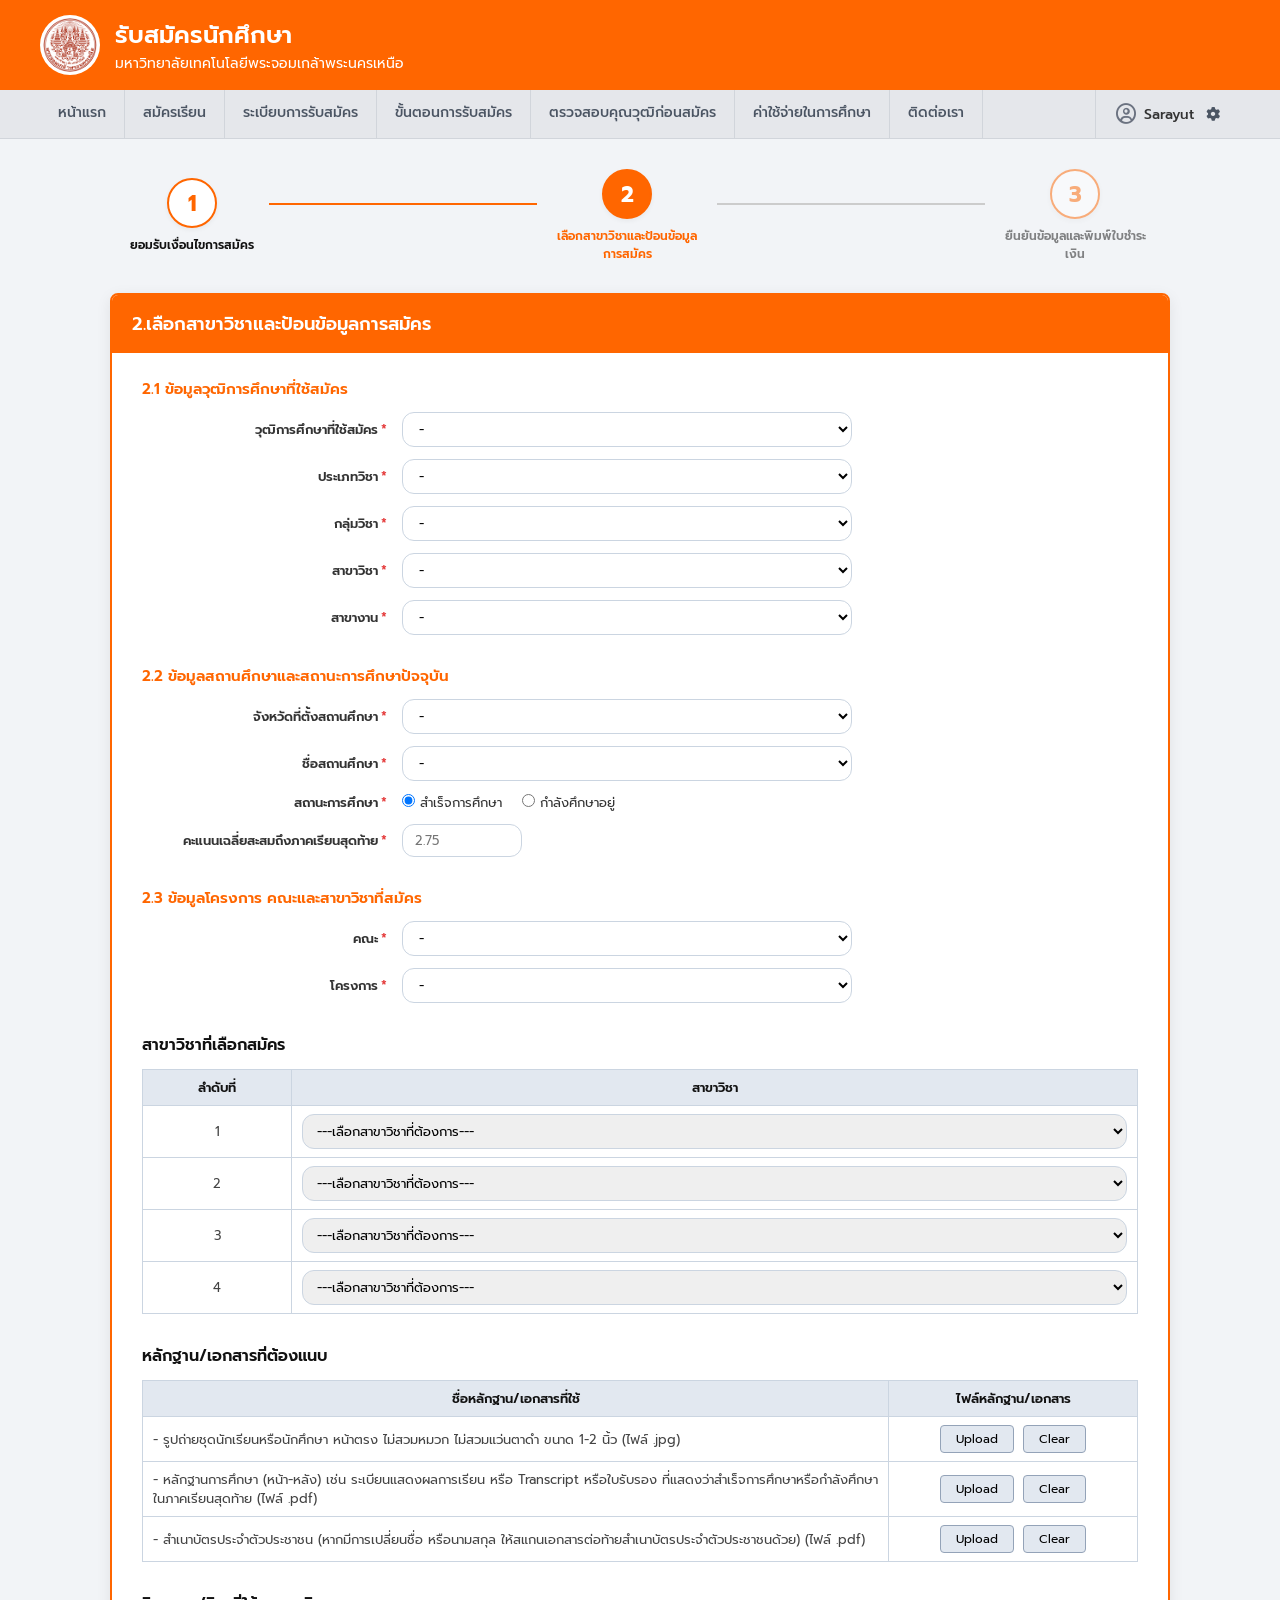
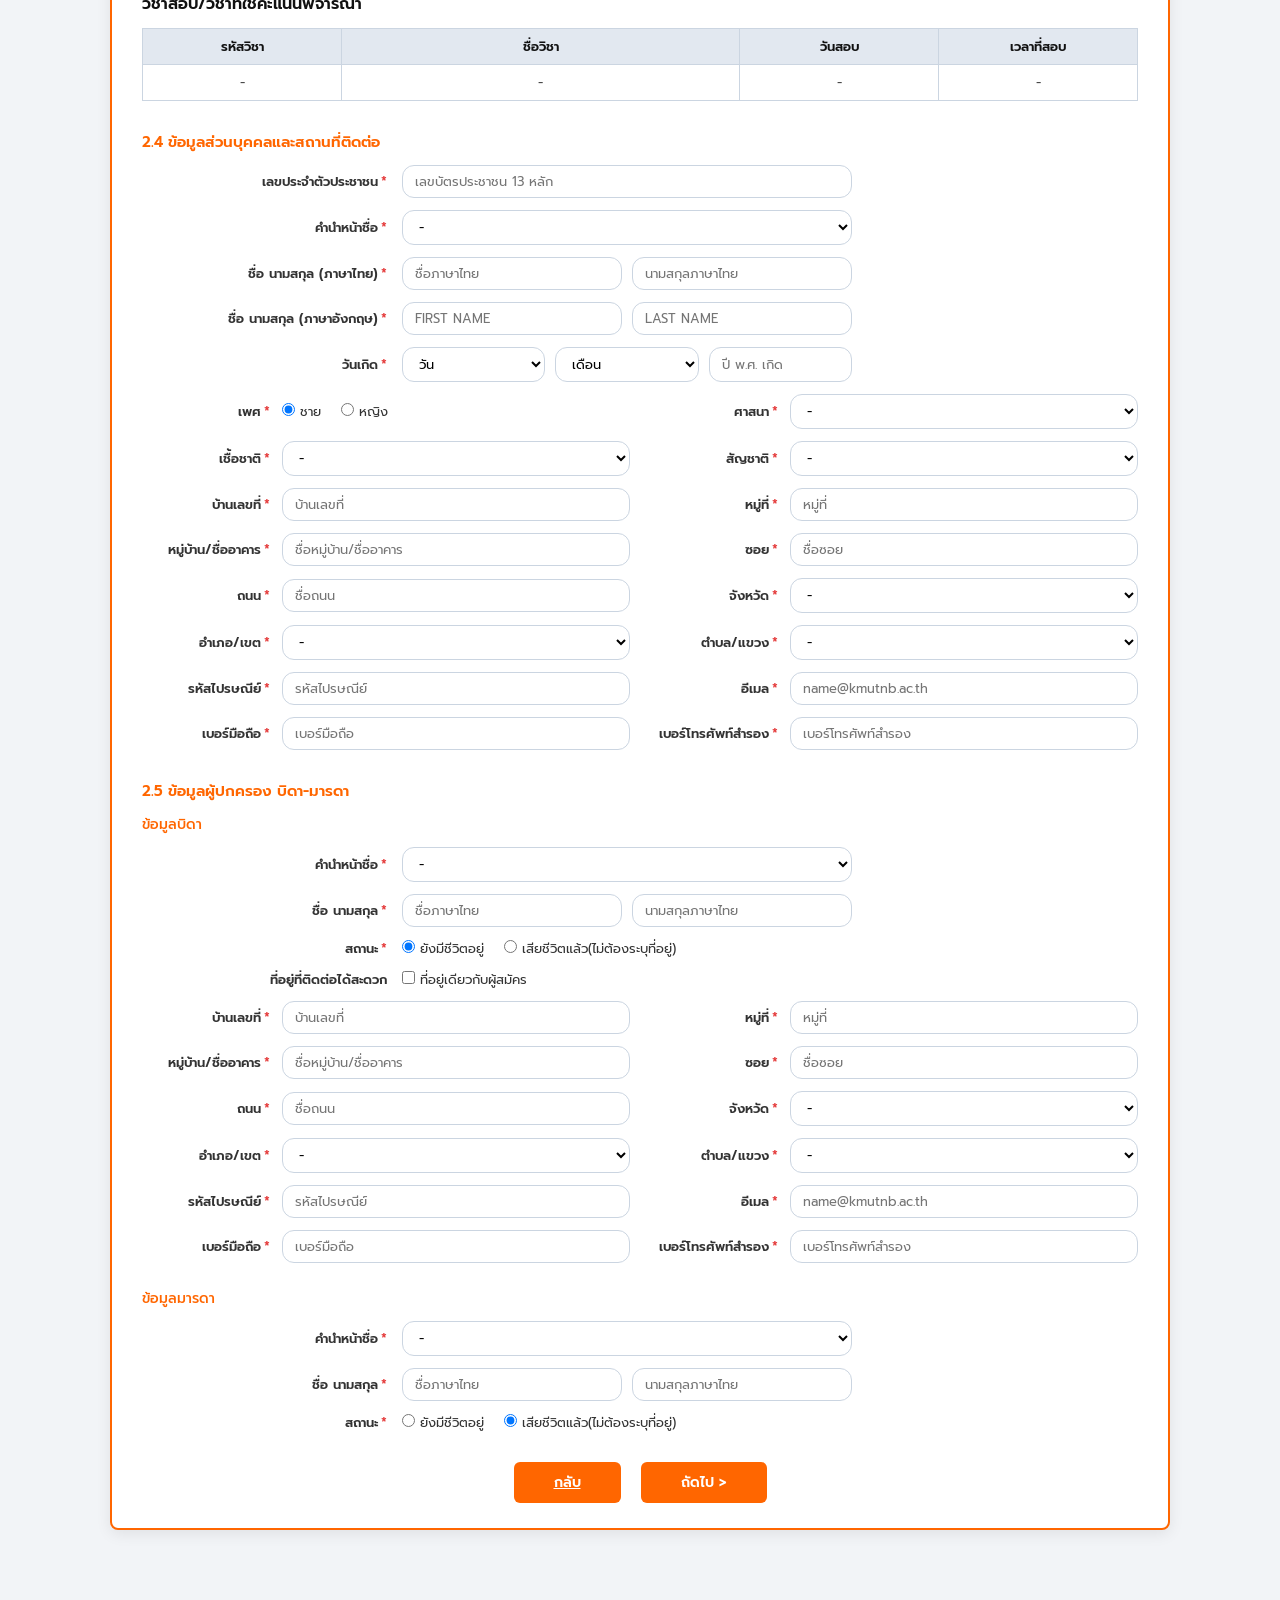
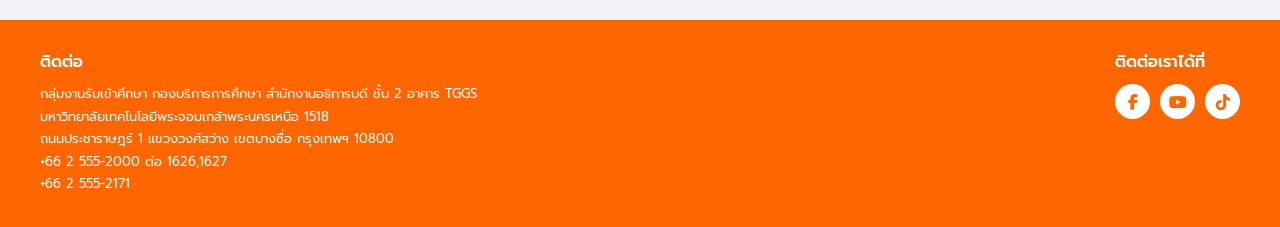
==== commit 3f16ad9b: "Update form_2.html" ====
--- a/form_2.html
+++ b/form_2.html
@@ -36,15 +36,13 @@
             <a href="tuition.html">ค่าใช้จ่ายในการศึกษา</a>
             <a href="contact.html">ติดต่อเรา</a>
             <!-- ส่วนโปรไฟล์และเมนูตั้งค่า -->
-            <!-- ส่วนโปรไฟล์และกล่องข้อความออกจากระบบแบบดันลงมาข้างล่าง -->
             <details class="user-profile-dropdown">
                 <summary class="user-profile-menu">
-                <i class="fa-regular fa-circle-user profile-icon"></i>
-                <span>Sarayut</span>
-                <i class="fa-solid fa-gear settings-icon"></i>
+                    <i class="fa-regular fa-circle-user profile-icon"></i>
+                    <span>Sarayut</span>
+                    <i class="fa-solid fa-gear settings-icon"></i>
                 </summary>
             
-                <!-- กล่องข้อความออกจากระบบที่จะขยายพื้นที่ลงมาด้านล่างโดยไม่ทับซ้อน -->
                 <div class="dropdown-box">
                     <a href="Login.html" class="logout-link">
                         <i class="fa-solid fa-right-from-bracket"></i> Log out
@@ -81,7 +79,7 @@
                 <h3>2.เลือกสาขาวิชาและป้อนข้อมูลการสมัคร</h3>
             </div>
 
-            <form class="application-form">
+            <form class="application-form" id="admissionForm">
 
                 <!-- 2.1 ข้อมูลวุฒิการศึกษาที่ใช้สมัคร -->
                 <section class="form-section">
@@ -89,7 +87,7 @@
                     
                     <div class="form-row-single">
                         <label>วุฒิการศึกษาที่ใช้สมัคร<span class="required">*</span></label>
-                        <select>
+                        <select required>
                             <option value="">-</option>
                             <option value="high_school">มัธยมศึกษาตอนปลาย</option>
                             <option value="associate">ปวช.</option>
@@ -99,7 +97,7 @@
                     </div>
                     <div class="form-row-single">
                         <label>ประเภทวิชา<span class="required">*</span></label>
-                        <select>
+                        <select required>
                             <option value="">-</option>
                             <option value="science">วิทยาศาสตร์</option>
                             <option value="liberal_arts">มนุษยศาสตร์</option>
@@ -109,7 +107,7 @@
                     </div>
                     <div class="form-row-single">
                         <label>กลุ่มวิชา<span class="required">*</span></label>
-                        <select>
+                        <select required>
                             <option value="">-</option>
                             <option value="it_innovation">เทคโนโลยีสารสนเทศและนวัตกรรม</option>
                             <option value="it_innovation1">เทคโนโลยีสารสนเทศและการสื่อสาร</option>
@@ -117,7 +115,7 @@
                     </div>
                     <div class="form-row-single">
                         <label>สาขาวิชา<span class="required">*</span></label>
-                        <select>
+                        <select required>
                             <option value="">-</option>
                             <option value="it">เทคโนโลยีสารสนเทศ</option>
                             <option value="it1">เทคโนโลยีสื่อสาร</option>
@@ -125,7 +123,7 @@
                     </div>
                     <div class="form-row-single">
                         <label>สาขางาน<span class="required">*</span></label>
-                        <select>
+                        <select required>
                             <option value="">-</option>
                             <option value="it">เทคโนโลยีสารสนเทศ</option>
                             <option value="it1">เทคโนโลยีสื่อสาร</option>
@@ -139,7 +137,7 @@
 
                     <div class="form-row-single">
                         <label>จังหวัดที่ตั้งสถานศึกษา<span class="required">*</span></label>
-                        <select>
+                        <select required>
                             <option value="">-</option>
                             <option value="bangkok">กรุงเทพมหานคร</option>
                             <option value="samut_prakan">สมุทรปราการ</option>
@@ -149,7 +147,7 @@
                     </div>
                     <div class="form-row-single">
                         <label>ชื่อสถานศึกษา<span class="required">*</span></label>
-                        <select>
+                        <select required>
                             <option value="">-</option>
                             <option value="pathum_thani">วิทยาลัยเทคโนโลยีปทุมธานี</option>
                             <option value="bangkok">วิทยาลัยเทคโนโลยีกรุงเทพมหานคร</option>
@@ -161,13 +159,13 @@
                     <div class="form-row-single">
                         <label>สถานะการศึกษา<span class="required">*</span></label>
                         <div class="radio-group">
-                            <label><input type="radio" name="edu_status" checked> สำเร็จการศึกษา</label>
-                            <label><input type="radio" name="edu_status"> กำลังศึกษาอยู่</label>
+                            <label><input type="radio" name="edu_status" value="graduated" checked> สำเร็จการศึกษา</label>
+                            <label><input type="radio" name="edu_status" value="studying"> กำลังศึกษาอยู่</label>
                         </div>
                     </div>
                     <div class="form-row-single">
                         <label>คะแนนเฉลี่ยสะสมถึงภาคเรียนสุดท้าย<span class="required">*</span></label>
-                        <input type="text" placeholder="2.75" class="input-small">
+                        <input type="text" placeholder="2.75" class="input-small" required pattern="^[0-4](\.\d{1,2})?$" title="กรุณากรอกเกรดเฉลี่ยระหว่าง 0.00 - 4.00">
                     </div>
                 </section>
 
@@ -177,15 +175,15 @@
 
                     <div class="form-row-single">
                         <label>คณะ<span class="required">*</span></label>
-                        <select>
+                        <select required>
                             <option value="">-</option>
                             <option value="faculty_of_engineering">คณะวิศวกรรมศาสตร์</option>
-                            <option value="faculty_of_information_technology">คณะเทคโนโลยีสารสนเทศและอุสหกรรม</option>
+                            <option value="faculty_of_information_technology">คณะเทคโนโลยีสารสนเทศและอุตสาหกรรม</option>
                         </select>
                     </div>
                     <div class="form-row-single">
                         <label>โครงการ<span class="required">*</span></label>
-                        <select>
+                        <select required>
                             <option value="">-</option>
                             <option value="project_a">โครงการ A</option>
                             <option value="project_b">โครงการ B</option>
@@ -207,7 +205,7 @@
                             <tbody>
                                 <tr>
                                     <td class="text-center">1</td>
-                                    <td><select>
+                                    <td><select required>
                                         <option value="">---เลือกสาขาวิชาที่ต้องการ---</option>
                                         <option value="computer_science">สาขาคอมพิวเตอร์วิทยา</option>
                                         <option value="software_engineering">สาขาวิศวกรรมซอฟต์แวร์</option>
@@ -262,52 +260,48 @@
                                 </tr>
                             </thead>
                             <tbody>
-    <tr>
-        <td>- รูปถ่ายชุดนักเรียนหรือนักศึกษา หน้าตรง ไม่สวมหมวก ไม่สวมแว่นตาดำ ขนาด 1-2 นิ้ว (ไฟล์ .jpg)</td>
-        <td class="text-center">
-            <input type="file" id="studentPhoto" accept=".jpg,.jpeg" hidden>
-            <button type="button" class="btn-tbl btn-upload"
-                    onclick="document.getElementById('studentPhoto').click()">
-                Upload
-            </button>
-            <button type="button" class="btn-tbl btn-clear"
-                    onclick="document.getElementById('studentPhoto').value=''">
-                Clear
-            </button>
-        </td>
-    </tr>
-
-    <tr>
-        <td>- หลักฐานการศึกษา (หน้า-หลัง) เช่น ระเบียนแสดงผลการเรียน หรือ Transcript หรือใบรับรอง ที่แสดงว่าสำเร็จการศึกษาหรือกำลังศึกษาในภาคเรียนสุดท้าย (ไฟล์ .pdf)</td>
-        <td class="text-center">
-            <input type="file" id="educationDocument" accept=".pdf" hidden>
-            <button type="button" class="btn-tbl btn-upload"
-                    onclick="document.getElementById('educationDocument').click()">
-                Upload
-            </button>
-            <button type="button" class="btn-tbl btn-clear"
-                    onclick="document.getElementById('educationDocument').value=''">
-                Clear
-            </button>
-        </td>
-    </tr>
-
-    <tr>
-        <td>- สำเนาบัตรประจำตัวประชาชน (หากมีการเปลี่ยนชื่อ หรือนามสกุล ให้สแกนเอกสารต่อท้ายสำเนาบัตรประจำตัวประชาชนด้วย) (ไฟล์ .pdf)</td>
-        <td class="text-center">
-            <input type="file" id="idCard" accept=".pdf" hidden>
-            <button type="button" class="btn-tbl btn-upload"
-                    onclick="document.getElementById('idCard').click()">
-                Upload
-            </button>
-            <button type="button" class="btn-tbl btn-clear"
-                    onclick="document.getElementById('idCard').value=''">
-                Clear
-            </button>
-        </td>
-    </tr>
-</tbody>
-
+                                <tr>
+                                    <td>- รูปถ่ายชุดนักเรียนหรือนักศึกษา หน้าตรง ไม่สวมหมวก ไม่สวมแว่นตาดำ ขนาด 1-2 นิ้ว (ไฟล์ .jpg)</td>
+                                    <td class="text-center">
+                                        <input type="file" id="studentPhoto" accept=".jpg,.jpeg" hidden required>
+                                        <button type="button" class="btn-tbl btn-upload" onclick="document.getElementById('studentPhoto').click()">
+                                            Upload
+                                        </button>
+                                        <button type="button" class="btn-tbl btn-clear" onclick="clearFile('studentPhoto', 'fileStatus1')">
+                                            Clear
+                                        </button>
+                                        <div id="fileStatus1" class="file-name-display"></div>
+                                    </td>
+                                </tr>
+
+                                <tr>
+                                    <td>- หลักฐานการศึกษา (หน้า-หลัง) เช่น ระเบียนแสดงผลการเรียน หรือ Transcript หรือใบรับรอง ที่แสดงว่าสำเร็จการศึกษาหรือกำลังศึกษาในภาคเรียนสุดท้าย (ไฟล์ .pdf)</td>
+                                    <td class="text-center">
+                                        <input type="file" id="educationDocument" accept=".pdf" hidden required>
+                                        <button type="button" class="btn-tbl btn-upload" onclick="document.getElementById('educationDocument').click()">
+                                            Upload
+                                        </button>
+                                        <button type="button" class="btn-tbl btn-clear" onclick="clearFile('educationDocument', 'fileStatus2')">
+                                            Clear
+                                        </button>
+                                        <div id="fileStatus2" class="file-name-display"></div>
+                                    </td>
+                                </tr>
+
+                                <tr>
+                                    <td>- สำเนาบัตรประจำตัวประชาชน (หากมีการเปลี่ยนชื่อ หรือนามสกุล ให้สแกนเอกสารต่อท้ายสำเนาบัตรประจำตัวประชาชนด้วย) (ไฟล์ .pdf)</td>
+                                    <td class="text-center">
+                                        <input type="file" id="idCard" accept=".pdf" hidden required>
+                                        <button type="button" class="btn-tbl btn-upload" onclick="document.getElementById('idCard').click()">
+                                            Upload
+                                        </button>
+                                        <button type="button" class="btn-tbl btn-clear" onclick="clearFile('idCard', 'fileStatus3')">
+                                            Clear
+                                        </button>
+                                        <div id="fileStatus3" class="file-name-display"></div>
+                                    </td>
+                                </tr>
+                            </tbody>
                         </table>
                     </div>
                 </section>
@@ -343,11 +337,12 @@
 
                     <div class="form-row-single">
                         <label>เลขประจำตัวประชาชน<span class="required">*</span></label>
-                        <input type="text" placeholder="-">
+                        <input type="text" placeholder="เลขบัตรประชาชน 13 หลัก" required pattern="\d{13}" title="กรุณากรอกตัวเลข 13 หลัก">
                     </div>
                     <div class="form-row-single">
                         <label>คำนำหน้าชื่อ<span class="required">*</span></label>
-                        <select><option value="">-</option>
+                        <select required>
+                            <option value="">-</option>
                             <option value="mr">นาย</option>
                             <option value="mrs">นาง</option>
                             <option value="miss">นางสาว</option>
@@ -356,54 +351,33 @@
                     <div class="form-row-single">
                         <label>ชื่อ นามสกุล (ภาษาไทย)<span class="required">*</span></label>
                         <div class="input-dual">
-                            <input type="text" placeholder="ชื่อภาษาไทย">
-                            <input type="text" placeholder="นามสกุลภาษาไทย">
+                            <input type="text" placeholder="ชื่อภาษาไทย" required>
+                            <input type="text" placeholder="นามสกุลภาษาไทย" required>
                         </div>
                     </div>
                     <div class="form-row-single">
                         <label>ชื่อ นามสกุล (ภาษาอังกฤษ)<span class="required">*</span></label>
                         <div class="input-dual">
-                            <input type="text" placeholder="FIRST NAME">
-                            <input type="text" placeholder="LAST NAME">
+                            <input type="text" placeholder="FIRST NAME" required>
+                            <input type="text" placeholder="LAST NAME" required>
                         </div>
                     </div>
                     <div class="form-row-single">
                         <label>วันเกิด<span class="required">*</span></label>
                         <div class="input-triple">
-                            <select><option value="">1</option>
-                                <option value="2">2</option>
-                                <option value="3">3</option>
-                                <option value="4">4</option>
-                                <option value="5">5</option>
-                                <option value="6">6</option>
-                                <option value="7">7</option>
-                                <option value="8">8</option>
-                                <option value="9">9</option>
-                                <option value="10">10</option>
-                                <option value="11">11</option>
-                                <option value="12">12</option>
-                                <option value="13">13</option>
-                                <option value="14">14</option>
-                                <option value="15">15</option>
-                                <option value="16">16</option>
-                                <option value="17">17</option>
-                                <option value="18">18</option>
-                                <option value="19">19</option>
-                                <option value="20">20</option>
-                                <option value="21">21</option>
-                                <option value="22">22</option>
-                                <option value="23">23</option>
-                                <option value="24">24</option>
-                                <option value="25">25</option>
-                                <option value="26">26</option>
-                                <option value="27">27</option>
-                                <option value="28">28</option>
-                                <option value="29">29</option>
-                                <option value="30">30</option>
+                            <select required>
+                                <option value="">วัน</option>
+                                <option value="1">1</option><option value="2">2</option><option value="3">3</option><option value="4">4</option><option value="5">5</option>
+                                <option value="6">6</option><option value="7">7</option><option value="8">8</option><option value="9">9</option><option value="10">10</option>
+                                <option value="11">11</option><option value="12">12</option><option value="13">13</option><option value="14">14</option><option value="15">15</option>
+                                <option value="16">16</option><option value="17">17</option><option value="18">18</option><option value="19">19</option><option value="20">20</option>
+                                <option value="21">21</option><option value="22">22</option><option value="23">23</option><option value="24">24</option><option value="25">25</option>
+                                <option value="26">26</option><option value="27">27</option><option value="28">28</option><option value="29">29</option><option value="30">30</option>
                                 <option value="31">31</option>
                             </select>
-                            <select>
-                                <option value="">มกราคม</option>
+                            <select required>
+                                <option value="">เดือน</option>
+                                <option value="1">มกราคม</option>
                                 <option value="2">กุมภาพันธ์</option>
                                 <option value="3">มีนาคม</option>
                                 <option value="4">เมษายน</option>
@@ -416,7 +390,7 @@
                                 <option value="11">พฤศจิกายน</option>
                                 <option value="12">ธันวาคม</option>
                             </select>
-                            <input type="text" placeholder="ปี พ.ศ. เกิด">
+                            <input type="text" placeholder="ปี พ.ศ. เกิด" required pattern="\d{4}" title="กรอกปี พ.ศ. 4 หลัก">
                         </div>
                     </div>
 
@@ -425,13 +399,13 @@
                         <div class="form-group-grid">
                             <label>เพศ<span class="required">*</span></label>
                             <div class="radio-group">
-                                <label><input type="radio" name="gender" checked> ชาย</label>
-                                <label><input type="radio" name="gender"> หญิง</label>
+                                <label><input type="radio" name="gender" value="male" checked> ชาย</label>
+                                <label><input type="radio" name="gender" value="female"> หญิง</label>
                             </div>
                         </div>
                         <div class="form-group-grid">
                             <label>ศาสนา<span class="required">*</span></label>
-                            <select>
+                            <select required>
                                 <option value="">-</option>
                                 <option value="buddhism">พุทธ</option>
                                 <option value="islam">อิสลาม</option>
@@ -441,7 +415,7 @@
 
                         <div class="form-group-grid">
                             <label>เชื้อชาติ<span class="required">*</span></label>
-                            <select>
+                            <select required>
                                 <option value="">-</option>
                                 <option value="thai">ไทย</option>
                                 <option value="chinese">จีน</option>
@@ -450,7 +424,7 @@
                         </div>
                         <div class="form-group-grid">
                             <label>สัญชาติ<span class="required">*</span></label>
-                            <select>
+                            <select required>
                                 <option value="">-</option>
                                 <option value="thai">ไทย</option>
                                 <option value="chinese">จีน</option>
@@ -460,29 +434,29 @@
 
                         <div class="form-group-grid">
                             <label>บ้านเลขที่<span class="required">*</span></label>
-                            <input type="text" placeholder="บ้านเลขที่">
+                            <input type="text" placeholder="บ้านเลขที่" required>
                         </div>
                         <div class="form-group-grid">
                             <label>หมู่ที่<span class="required">*</span></label>
-                            <input type="text" placeholder="หมู่ที่">
+                            <input type="text" placeholder="หมู่ที่" required>
                         </div>
 
                         <div class="form-group-grid">
                             <label>หมู่บ้าน/ชื่ออาคาร<span class="required">*</span></label>
-                            <input type="text" placeholder="ชื่อหมู่บ้าน/ชื่ออาคาร">
+                            <input type="text" placeholder="ชื่อหมู่บ้าน/ชื่ออาคาร" required>
                         </div>
                         <div class="form-group-grid">
                             <label>ซอย<span class="required">*</span></label>
-                            <input type="text" placeholder="ชื่อซอย">
+                            <input type="text" placeholder="ชื่อซอย" required>
                         </div>
 
                         <div class="form-group-grid">
                             <label>ถนน<span class="required">*</span></label>
-                            <input type="text" placeholder="ชื่อถนน">
+                            <input type="text" placeholder="ชื่อถนน" required>
                         </div>
                         <div class="form-group-grid">
                             <label>จังหวัด<span class="required">*</span></label>
-                            <select>
+                            <select required>
                                 <option value="">-</option>
                                 <option value="bangkok">กรุงเทพมหานคร</option>
                                 <option value="phuket">ภูเก็ต</option>
@@ -492,7 +466,7 @@
 
                         <div class="form-group-grid">
                             <label>อำเภอ/เขต<span class="required">*</span></label>
-                            <select>
+                            <select required>
                                 <option value="">-</option>
                                 <option value="klongtoey">คลองตัน</option>
                                 <option value="sathon">สะท้อน</option>
@@ -500,7 +474,7 @@
                         </div>
                         <div class="form-group-grid">
                             <label>ตำบล/แขวง<span class="required">*</span></label>
-                            <select>
+                            <select required>
                                 <option value="">-</option>
                                 <option value="suanluang">สวนหลวง</option>
                                 <option value="latphrao">ลาดพร้าว</option>
@@ -509,33 +483,33 @@
 
                         <div class="form-group-grid">
                             <label>รหัสไปรษณีย์<span class="required">*</span></label>
-                            <input type="text" placeholder="รหัสไปรษณีย์">
+                            <input type="text" placeholder="รหัสไปรษณีย์" required pattern="\d{5}" title="กรอกรหัสไปรษณีย์ 5 หลัก">
                         </div>
                         <div class="form-group-grid">
                             <label>อีเมล<span class="required">*</span></label>
-                            <input type="email" placeholder="name@kmutnb.ac.th">
+                            <input type="email" placeholder="name@kmutnb.ac.th" required>
                         </div>
 
                         <div class="form-group-grid">
                             <label>เบอร์มือถือ<span class="required">*</span></label>
-                            <input type="text" placeholder="เบอร์มือถือ">
+                            <input type="tel" placeholder="เบอร์มือถือ" required pattern="[0-9]{9,10}" title="กรอกเบอร์โทรศัพท์มือถือ 9-10 หลัก">
                         </div>
                         <div class="form-group-grid">
                             <label>เบอร์โทรศัพท์สำรอง<span class="required">*</span></label>
-                            <input type="text" placeholder="เบอร์โทรศัพท์สำรอง">
+                            <input type="tel" placeholder="เบอร์โทรศัพท์สำรอง" required pattern="[0-9]{9,10}" title="กรอกเบอร์โทรศัพท์สำรอง 9-10 หลัก">
                         </div>
                     </div>
                 </section>
 
                 <!-- 2.5 ข้อมูลบิดา-มารดา -->
                 <section class="form-section">
-                    <h4 class="section-title">2.5 ข้อมูลส่วนบุคคลและสถานที่ติดต่อ</h4>
+                    <h4 class="section-title">2.5 ข้อมูลผู้ปกครอง บิดา-มารดา</h4>
                     
                     <!-- ข้อมูลบิดา -->
                     <div class="sub-section-title">ข้อมูลบิดา</div>
                     <div class="form-row-single">
                         <label>คำนำหน้าชื่อ<span class="required">*</span></label>
-                        <select>
+                        <select required>
                             <option value="">-</option>
                             <option value="mr">นาย</option>
                             <option value="miss">นางสาว</option>
@@ -545,50 +519,50 @@
                     <div class="form-row-single">
                         <label>ชื่อ นามสกุล<span class="required">*</span></label>
                         <div class="input-dual">
-                            <input type="text" placeholder="ชื่อภาษาไทย">
-                            <input type="text" placeholder="นามสกุลภาษาไทย">
+                            <input type="text" placeholder="ชื่อภาษาไทย" required>
+                            <input type="text" placeholder="นามสกุลภาษาไทย" required>
                         </div>
                     </div>
                     <div class="form-row-single">
                         <label>สถานะ<span class="required">*</span></label>
                         <div class="radio-group">
-                            <label><input type="radio" name="father_status" checked> ยังมีชีวิตอยู่</label>
-                            <label><input type="radio" name="father_status"> เสียชีวิตแล้ว(ไม่ต้องระบุที่อยู่)</label>
+                            <label><input type="radio" name="father_status" value="alive" checked> ยังมีชีวิตอยู่</label>
+                            <label><input type="radio" name="father_status" value="deceased"> เสียชีวิตแล้ว(ไม่ต้องระบุที่อยู่)</label>
                         </div>
                     </div>
                     <div class="form-row-single">
                         <label>ที่อยู่ที่ติดต่อได้สะดวก</label>
                         <div class="checkbox-group">
-                            <label><input type="checkbox"> ที่อยู่เดียวกับผู้สมัคร</label>
+                            <label><input type="checkbox" id="sameAddressFather"> ที่อยู่เดียวกับผู้สมัคร</label>
                         </div>
                     </div>
 
                     <div class="form-grid-2">
                         <div class="form-group-grid">
                             <label>บ้านเลขที่<span class="required">*</span></label>
-                            <input type="text" placeholder="บ้านเลขที่">
+                            <input type="text" placeholder="บ้านเลขที่" required>
                         </div>
                         <div class="form-group-grid">
                             <label>หมู่ที่<span class="required">*</span></label>
-                            <input type="text" placeholder="หมู่ที่">
+                            <input type="text" placeholder="หมู่ที่" required>
                         </div>
 
                         <div class="form-group-grid">
                             <label>หมู่บ้าน/ชื่ออาคาร<span class="required">*</span></label>
-                            <input type="text" placeholder="ชื่อหมู่บ้าน/ชื่ออาคาร">
+                            <input type="text" placeholder="ชื่อหมู่บ้าน/ชื่ออาคาร" required>
                         </div>
                         <div class="form-group-grid">
                             <label>ซอย<span class="required">*</span></label>
-                            <input type="text" placeholder="ชื่อซอย">
+                            <input type="text" placeholder="ชื่อซอย" required>
                         </div>
 
                         <div class="form-group-grid">
                             <label>ถนน<span class="required">*</span></label>
-                            <input type="text" placeholder="ชื่อถนน">
+                            <input type="text" placeholder="ชื่อถนน" required>
                         </div>
                         <div class="form-group-grid">
                             <label>จังหวัด<span class="required">*</span></label>
-                            <select>
+                            <select required>
                                 <option value="">-</option>
                                 <option value="bangkok">กรุงเทพมหานคร</option>
                                 <option value="phuket">ภูเก็ต</option>
@@ -598,7 +572,7 @@
 
                         <div class="form-group-grid">
                             <label>อำเภอ/เขต<span class="required">*</span></label>
-                            <select>
+                            <select required>
                                 <option value="">-</option>
                                 <option value="klongtoey">คลองตัน</option>
                                 <option value="sathon">สะท้อน</option>
@@ -606,7 +580,7 @@
                         </div>
                         <div class="form-group-grid">
                             <label>ตำบล/แขวง<span class="required">*</span></label>
-                            <select>
+                            <select required>
                                 <option value="">-</option>
                                 <option value="suanluang">สวนหลวง</option>
                                 <option value="latphrao">ลาดพร้าว</option>
@@ -615,20 +589,20 @@
 
                         <div class="form-group-grid">
                             <label>รหัสไปรษณีย์<span class="required">*</span></label>
-                            <input type="text" placeholder="รหัสไปรษณีย์">
+                            <input type="text" placeholder="รหัสไปรษณีย์" required pattern="\d{5}">
                         </div>
                         <div class="form-group-grid">
                             <label>อีเมล<span class="required">*</span></label>
-                            <input type="email" placeholder="name@kmutnb.ac.th">
+                            <input type="email" placeholder="name@kmutnb.ac.th" required>
                         </div>
 
                         <div class="form-group-grid">
                             <label>เบอร์มือถือ<span class="required">*</span></label>
-                            <input type="text" placeholder="เบอร์มือถือ">
+                            <input type="tel" placeholder="เบอร์มือถือ" required pattern="[0-9]{9,10}">
                         </div>
                         <div class="form-group-grid">
                             <label>เบอร์โทรศัพท์สำรอง<span class="required">*</span></label>
-                            <input type="text" placeholder="เบอร์โทรศัพท์สำรอง">
+                            <input type="tel" placeholder="เบอร์โทรศัพท์สำรอง" required pattern="[0-9]{9,10}">
                         </div>
                     </div>
 
@@ -636,7 +610,7 @@
                     <div class="sub-section-title mt-20">ข้อมูลมารดา</div>
                     <div class="form-row-single">
                         <label>คำนำหน้าชื่อ<span class="required">*</span></label>
-                        <select>
+                        <select required>
                             <option value="">-</option>
                             <option value="mr">นาย</option>
                             <option value="miss">นางสาว</option>
@@ -646,23 +620,23 @@
                     <div class="form-row-single">
                         <label>ชื่อ นามสกุล<span class="required">*</span></label>
                         <div class="input-dual">
-                            <input type="text" placeholder="ชื่อภาษาไทย">
-                            <input type="text" placeholder="นามสกุลภาษาไทย">
+                            <input type="text" placeholder="ชื่อภาษาไทย" required>
+                            <input type="text" placeholder="นามสกุลภาษาไทย" required>
                         </div>
                     </div>
                     <div class="form-row-single">
                         <label>สถานะ<span class="required">*</span></label>
                         <div class="radio-group">
-                            <label><input type="radio" name="mother_status"> ยังมีชีวิตอยู่</label>
-                            <label><input type="radio" name="mother_status" checked> เสียชีวิตแล้ว(ไม่ต้องระบุที่อยู่)</label>
+                            <label><input type="radio" name="mother_status" value="alive"> ยังมีชีวิตอยู่</label>
+                            <label><input type="radio" name="mother_status" value="deceased" checked> เสียชีวิตแล้ว(ไม่ต้องระบุที่อยู่)</label>
                         </div>
                     </div>
                 </section>
 
                 <!-- Action Buttons -->
                 <div class="action-buttons">
-                    <button type="button" class="btn-back"><a href="form_1.html">กลับ</a></button>
-                    <button type="button" class="btn-next"><a href="form_3.html">ถัดไป &gt;</a></button>
+                    <a href="form_1.html" class="btn-back">กลับ</a>
+                    <button type="submit" class="btn-next">ถัดไป &gt;</button>
                 </div>
 
             </form>
@@ -692,5 +666,6 @@
         </div>
     </footer>
 
+    </script>
 </body>
-</html>+</html>
